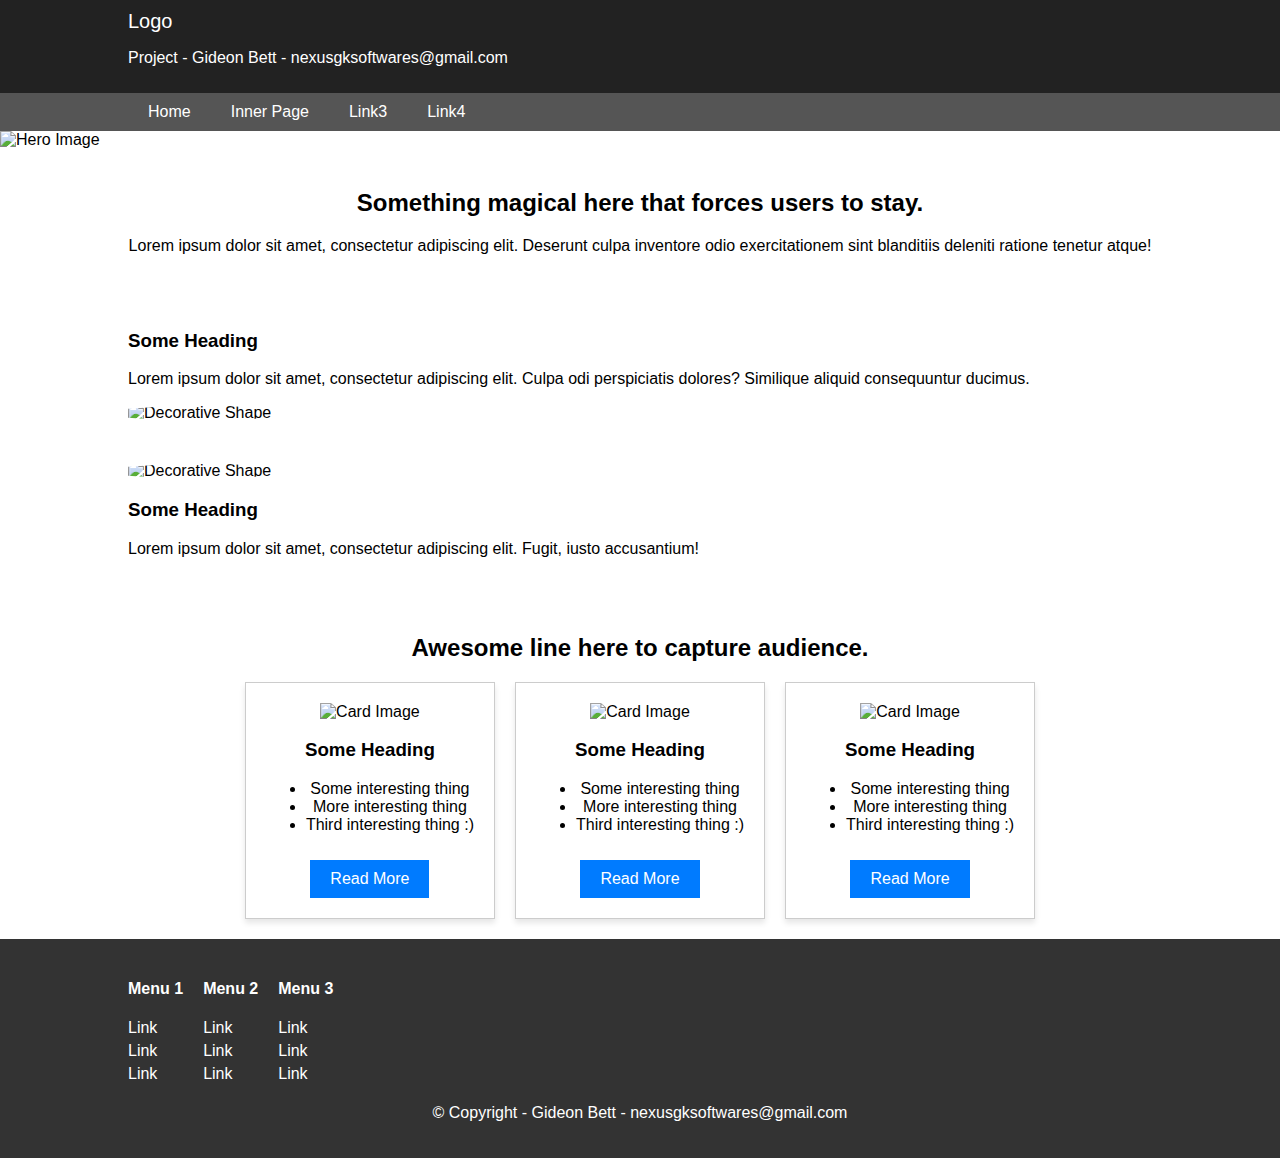
==== index.html @ 1593c117 "new" ====
<!DOCTYPE html>
<html lang="en">
<head>
  <meta charset="UTF-8">
  <meta name="viewport" content="width=device-width, initial-scale=1.0">
  <title>Home Page</title>
  <link rel="stylesheet" href="styles.css">
</head>
<body>
  <!-- Header Section -->
  <header>
    <div class="container header-container">
      <a href="index.html" class="logo">Logo</a>
      <p class="tagline">Project - Gideon Bett - nexusgksoftwares@gmail.com</p>
    </div>
  </header>

  <!-- Navigation -->
  <nav>
    <div class="container">
      <ul class="main-menu">
        <li><a href="index.html">Home</a></li>
        <li>
          <a href="inner.html">Inner Page</a>
          <ul class="sub-menu">
            <li><a href="inner.html#video-section">Video</a></li>
            <li><a href="inner.html#table-section">Table</a></li>
            <li><a href="inner.html#form-section">Form</a></li>
          </ul>
        </li>
        <li><a href="#link3">Link3</a></li>
        <li><a href="#link4">Link4</a></li>
      </ul>
    </div>
  </nav>

  <!-- Hero Section -->
  <section class="hero">
    <img src="hero-image.jpg" alt="Hero Image" class="hero-img">
  </section>

  <!-- Full-width Section -->
  <section class="full-width">
    <h2>Something magical here that forces users to stay.</h2>
    <p>Lorem ipsum dolor sit amet, consectetur adipiscing elit. Deserunt culpa inventore odio exercitationem sint blanditiis deleniti ratione tenetur atque!</p>
  </section>

  <!-- Two Sections with Text and Image -->
  <section class="text-image">
    <div class="container">
      <div class="text">
        <h3>Some Heading</h3>
        <p>Lorem ipsum dolor sit amet, consectetur adipiscing elit. Culpa odi perspiciatis dolores? Similique aliquid consequuntur ducimus.</p>
      </div>
      <div class="image">
        <img src="shape1.jpg" alt="Decorative Shape" class="clip-shape">
      </div>
    </div>
  </section>
  <section class="text-image">
    <div class="container">
      <div class="image">
        <img src="shape2.jpg" alt="Decorative Shape" class="clip-shape">
      </div>
      <div class="text">
        <h3>Some Heading</h3>
        <p>Lorem ipsum dolor sit amet, consectetur adipiscing elit. Fugit, iusto accusantium!</p>
      </div>
    </div>
  </section>

  <!-- Cards Section -->
  <section class="cards">
    <div class="container">
      <h2>Awesome line here to capture audience.</h2>
      <div class="card-container">
        <div class="card">
          <img src="card1.jpg" alt="Card Image">
          <h3>Some Heading</h3>
          <ul>
            <li>Some interesting thing</li>
            <li>More interesting thing</li>
            <li>Third interesting thing :)</li>
          </ul>
          <a href="inner.html" class="button">Read More</a>
        </div>
        <div class="card">
          <img src="card2.jpg" alt="Card Image">
          <h3>Some Heading</h3>
          <ul>
            <li>Some interesting thing</li>
            <li>More interesting thing</li>
            <li>Third interesting thing :)</li>
          </ul>
          <a href="inner.html" class="button">Read More</a>
        </div>
        <div class="card">
          <img src="card3.jpg" alt="Card Image">
          <h3>Some Heading</h3>
          <ul>
            <li>Some interesting thing</li>
            <li>More interesting thing</li>
            <li>Third interesting thing :)</li>
          </ul>
          <a href="inner.html" class="button">Read More</a>
        </div>
      </div>
    </div>
  </section>

  <!-- Footer -->
  <footer>
    <div class="container footer-container">
      <div class="footer-menu">
        <div class="column">
          <h4>Menu 1</h4>
          <a href="#link1">Link</a>
          <a href="#link2">Link</a>
          <a href="#link3">Link</a>
        </div>
        <div class="column">
          <h4>Menu 2</h4>
          <a href="#link1">Link</a>
          <a href="#link2">Link</a>
          <a href="#link3">Link</a>
        </div>
        <div class="column">
          <h4>Menu 3</h4>
          <a href="#link1">Link</a>
          <a href="#link2">Link</a>
          <a href="#link3">Link</a>
        </div>
      </div>
      <div class="copyright">
        <p>© Copyright - Gideon Bett - nexusgksoftwares@gmail.com</p>
      </div>
    </div>
  </footer>
</body>
</html>
---- styles.css ----
body {
    font-family: Arial, sans-serif;
    margin: 0;
    padding: 0;
  }
  
  .container {
    width: 80%;
    margin: 0 auto;
  }
  
  header {
    background-color: #222;
    color: #fff;
    padding: 10px 0;
    display: flex;
    align-items: center;
    justify-content: space-between;
  }
  
  .logo {
    text-decoration: none;
    color: #fff;
    font-size: 20px;
  }
  
  nav {
    background-color: #555;
  }
  
  nav ul {
    display: flex;
    padding: 0;
    margin: 0;
    list-style: none;
  }
  
  nav ul li {
    position: relative;
  }
  
  nav ul li a {
    display: block;
    padding: 10px 20px;
    color: #fff;
    text-decoration: none;
  }
  
  nav ul li:hover .sub-menu {
    display: block;
  }
  
  .sub-menu {
    display: none;
    position: absolute;
    background-color: #333;
    list-style: none;
    padding: 0;
  }
  
  .sub-menu li a {
    padding: 10px 20px;
  }
  
  .hero-img {
    width: 100%;
    display: block;
  }
  
  .full-width {
    text-align: center;
    padding: 20px;
  }
  
  .text-image {
    display: flex;
    gap: 20px;
    padding: 20px 0;
  }
  
  .clip-shape {
    clip-path: polygon(50% 0%, 100% 25%, 100% 75%, 50% 100%, 0% 75%, 0% 25%);
    width: 100%;
  }
  
  .cards {
    text-align: center;
    padding: 20px 0;
  }
  
  .card-container {
    display: flex;
    gap: 20px;
    justify-content: center;
  }
  
  .card {
    border: 1px solid #ccc;
    padding: 20px;
    box-shadow: 0px 4px 6px rgba(0, 0, 0, 0.1);
  }
  
  .card img {
    width: 100%;
  }
  
  .button {
    display: inline-block;
    padding: 10px 20px;
    background-color: #007BFF;
    color: #fff;
    text-decoration: none;
    margin-top: 10px;
  }
  
  footer {
    background-color: #333;
    color: #fff;
    padding: 20px 0;
  }
  
  .footer-menu {
    display: flex;
    gap: 20px;
  }
  
  .footer-menu .column a {
    display: block;
    color: #fff;
    text-decoration: none;
    margin: 5px 0;
  }
  
  .copyright {
    text-align: center;
    margin-top: 10px;
  }
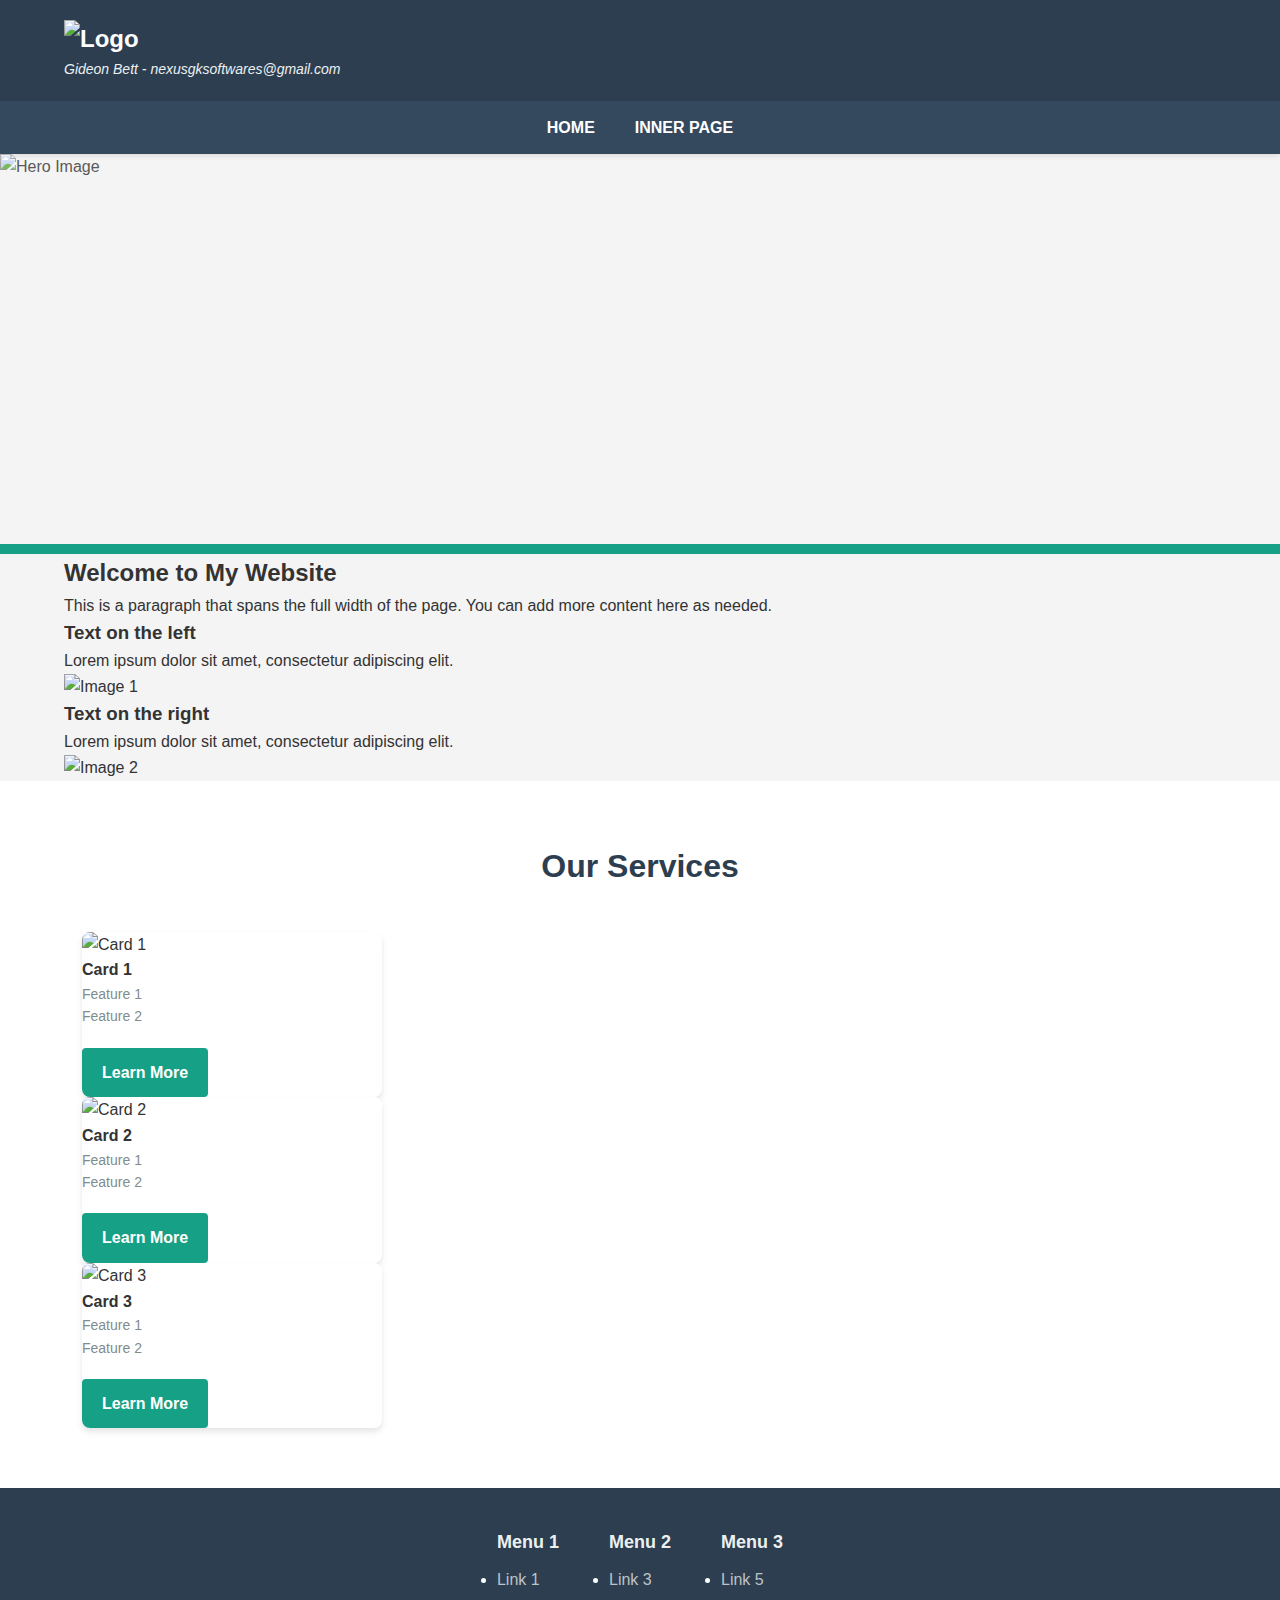
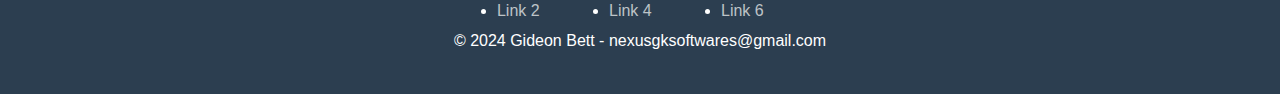
==== commit 97e90df3: ""Updated index.html with changes to header, navigation, hero section, full-width section, text-image" ====
--- a/index.html
+++ b/index.html
@@ -1,140 +1,141 @@
 <!DOCTYPE html>
 <html lang="en">
 <head>
-  <meta charset="UTF-8">
-  <meta name="viewport" content="width=device-width, initial-scale=1.0">
-  <title>Home Page</title>
-  <link rel="stylesheet" href="styles.css">
+    <meta charset="UTF-8">
+    <meta name="viewport" content="width=device-width, initial-scale=1.0">
+    <title>Website Layout</title>
+    <link rel="stylesheet" href="styles.css">
 </head>
 <body>
-  <!-- Header Section -->
-  <header>
-    <div class="container header-container">
-      <a href="index.html" class="logo">Logo</a>
-      <p class="tagline">Project - Gideon Bett - nexusgksoftwares@gmail.com</p>
-    </div>
-  </header>
+    <!-- Header Section -->
+    <header>
+        <div class="container">
+            <a href="#" class="logo">
+                <img src="logo.png" alt="Logo">
+            </a>
+            <div class="tagline">
+                <p>Gideon Bett - nexusgksoftwares@gmail.com</p>
+            </div>
+        </div>
+    </header>
 
-  <!-- Navigation -->
-  <nav>
-    <div class="container">
-      <ul class="main-menu">
-        <li><a href="index.html">Home</a></li>
-        <li>
-          <a href="inner.html">Inner Page</a>
-          <ul class="sub-menu">
-            <li><a href="inner.html#video-section">Video</a></li>
-            <li><a href="inner.html#table-section">Table</a></li>
-            <li><a href="inner.html#form-section">Form</a></li>
-          </ul>
-        </li>
-        <li><a href="#link3">Link3</a></li>
-        <li><a href="#link4">Link4</a></li>
-      </ul>
-    </div>
-  </nav>
+    <!-- Navigation Section -->
+    <nav>
+        <div class="container">
+            <ul class="top-nav">
+                <li><a href="#home">Home</a></li>
+                <li><a href="#inner-page">Inner Page</a>
+                    <ul class="sub-menu">
+                        <li><a href="#video">Video</a></li>
+                        <li><a href="#table">Table</a></li>
+                    </ul>
+                </li>
+            </ul>
+        </div>
+    </nav>
 
-  <!-- Hero Section -->
-  <section class="hero">
-    <img src="hero-image.jpg" alt="Hero Image" class="hero-img">
-  </section>
+    <!-- Hero Image Section -->
+    <section class="hero">
+        <img src="hero-image.jpg" alt="Hero Image">
+    </section>
 
-  <!-- Full-width Section -->
-  <section class="full-width">
-    <h2>Something magical here that forces users to stay.</h2>
-    <p>Lorem ipsum dolor sit amet, consectetur adipiscing elit. Deserunt culpa inventore odio exercitationem sint blanditiis deleniti ratione tenetur atque!</p>
-  </section>
+    <!-- Full Width Section -->
+    <section class="full-width-section">
+        <div class="container">
+            <h2>Welcome to My Website</h2>
+            <p>This is a paragraph that spans the full width of the page. You can add more content here as needed.</p>
+        </div>
+    </section>
 
-  <!-- Two Sections with Text and Image -->
-  <section class="text-image">
-    <div class="container">
-      <div class="text">
-        <h3>Some Heading</h3>
-        <p>Lorem ipsum dolor sit amet, consectetur adipiscing elit. Culpa odi perspiciatis dolores? Similique aliquid consequuntur ducimus.</p>
-      </div>
-      <div class="image">
-        <img src="shape1.jpg" alt="Decorative Shape" class="clip-shape">
-      </div>
-    </div>
-  </section>
-  <section class="text-image">
-    <div class="container">
-      <div class="image">
-        <img src="shape2.jpg" alt="Decorative Shape" class="clip-shape">
-      </div>
-      <div class="text">
-        <h3>Some Heading</h3>
-        <p>Lorem ipsum dolor sit amet, consectetur adipiscing elit. Fugit, iusto accusantium!</p>
-      </div>
-    </div>
-  </section>
+    <!-- Text and Image Sections -->
+    <section class="text-image-section">
+        <div class="container">
+            <div class="text-section">
+                <h3>Text on the left</h3>
+                <p>Lorem ipsum dolor sit amet, consectetur adipiscing elit.</p>
+            </div>
+            <div class="image-section">
+                <img src="image1.jpg" alt="Image 1">
+            </div>
+        </div>
+    </section>
 
-  <!-- Cards Section -->
-  <section class="cards">
-    <div class="container">
-      <h2>Awesome line here to capture audience.</h2>
-      <div class="card-container">
-        <div class="card">
-          <img src="card1.jpg" alt="Card Image">
-          <h3>Some Heading</h3>
-          <ul>
-            <li>Some interesting thing</li>
-            <li>More interesting thing</li>
-            <li>Third interesting thing :)</li>
-          </ul>
-          <a href="inner.html" class="button">Read More</a>
+    <section class="text-image-section">
+        <div class="container">
+            <div class="text-section">
+                <h3>Text on the right</h3>
+                <p>Lorem ipsum dolor sit amet, consectetur adipiscing elit.</p>
+            </div>
+            <div class="image-section">
+                <img src="image2.jpg" alt="Image 2">
+            </div>
         </div>
-        <div class="card">
-          <img src="card2.jpg" alt="Card Image">
-          <h3>Some Heading</h3>
-          <ul>
-            <li>Some interesting thing</li>
-            <li>More interesting thing</li>
-            <li>Third interesting thing :)</li>
-          </ul>
-          <a href="inner.html" class="button">Read More</a>
+    </section>
+
+    <!-- Cards Section -->
+    <section class="cards">
+        <div class="container">
+            <h2>Our Services</h2>
+            <div class="card">
+                <img src="card-image1.jpg" alt="Card 1">
+                <h4>Card 1</h4>
+                <ul>
+                    <li>Feature 1</li>
+                    <li>Feature 2</li>
+                </ul>
+                <a href="#inner-page" class="button">Learn More</a>
+            </div>
+            <div class="card">
+                <img src="card-image2.jpg" alt="Card 2">
+                <h4>Card 2</h4>
+                <ul>
+                    <li>Feature 1</li>
+                    <li>Feature 2</li>
+                </ul>
+                <a href="#inner-page" class="button">Learn More</a>
+            </div>
+            <div class="card">
+                <img src="card-image3.jpg" alt="Card 3">
+                <h4>Card 3</h4>
+                <ul>
+                    <li>Feature 1</li>
+                    <li>Feature 2</li>
+                </ul>
+                <a href="#inner-page" class="button">Learn More</a>
+            </div>
         </div>
-        <div class="card">
-          <img src="card3.jpg" alt="Card Image">
-          <h3>Some Heading</h3>
-          <ul>
-            <li>Some interesting thing</li>
-            <li>More interesting thing</li>
-            <li>Third interesting thing :)</li>
-          </ul>
-          <a href="inner.html" class="button">Read More</a>
+    </section>
+
+    <!-- Footer Section -->
+    <footer>
+        <div class="container">
+            <div class="footer-menu">
+                <div class="column">
+                    <h4>Menu 1</h4>
+                    <ul>
+                        <li><a href="#">Link 1</a></li>
+                        <li><a href="#">Link 2</a></li>
+                    </ul>
+                </div>
+                <div class="column">
+                    <h4>Menu 2</h4>
+                    <ul>
+                        <li><a href="#">Link 3</a></li>
+                        <li><a href="#">Link 4</a></li>
+                    </ul>
+                </div>
+                <div class="column">
+                    <h4>Menu 3</h4>
+                    <ul>
+                        <li><a href="#">Link 5</a></li>
+                        <li><a href="#">Link 6</a></li>
+                    </ul>
+                </div>
+            </div>
+            <div class="footer-copyright">
+                <p>&copy; 2024 Gideon Bett - nexusgksoftwares@gmail.com</p>
+            </div>
         </div>
-      </div>
-    </div>
-  </section>
-
-  <!-- Footer -->
-  <footer>
-    <div class="container footer-container">
-      <div class="footer-menu">
-        <div class="column">
-          <h4>Menu 1</h4>
-          <a href="#link1">Link</a>
-          <a href="#link2">Link</a>
-          <a href="#link3">Link</a>
-        </div>
-        <div class="column">
-          <h4>Menu 2</h4>
-          <a href="#link1">Link</a>
-          <a href="#link2">Link</a>
-          <a href="#link3">Link</a>
-        </div>
-        <div class="column">
-          <h4>Menu 3</h4>
-          <a href="#link1">Link</a>
-          <a href="#link2">Link</a>
-          <a href="#link3">Link</a>
-        </div>
-      </div>
-      <div class="copyright">
-        <p>© Copyright - Gideon Bett - nexusgksoftwares@gmail.com</p>
-      </div>
-    </div>
-  </footer>
+    </footer>
 </body>
 </html>
--- a/styles.css
+++ b/styles.css
@@ -1,38 +1,58 @@
-body {
-    font-family: Arial, sans-serif;
+/* General reset */
+* {
     margin: 0;
     padding: 0;
+    box-sizing: border-box;
+  }
+  
+  body {
+    font-family: 'Roboto', sans-serif;
+    background-color: #f4f4f4;
+    color: #333;
+    line-height: 1.6;
   }
   
   .container {
-    width: 80%;
+    width: 90%;
+    max-width: 1200px;
     margin: 0 auto;
   }
   
+  /* Header */
   header {
-    background-color: #222;
-    color: #fff;
-    padding: 10px 0;
+    background-color: #2c3e50;
+    color: white;
+    padding: 20px 0;
     display: flex;
     align-items: center;
     justify-content: space-between;
+    box-shadow: 0 2px 5px rgba(0, 0, 0, 0.1);
   }
   
   .logo {
     text-decoration: none;
-    color: #fff;
-    font-size: 20px;
-  }
-  
+    color: white;
+    font-size: 24px;
+    font-weight: 700;
+  }
+  
+  .tagline {
+    color: #ecf0f1;
+    font-size: 14px;
+    font-style: italic;
+  }
+  
+  /* Navigation */
   nav {
-    background-color: #555;
+    background-color: #34495e;
+    box-shadow: 0 2px 5px rgba(0, 0, 0, 0.1);
   }
   
   nav ul {
     display: flex;
     padding: 0;
-    margin: 0;
     list-style: none;
+    justify-content: center;
   }
   
   nav ul li {
@@ -41,9 +61,16 @@
   
   nav ul li a {
     display: block;
-    padding: 10px 20px;
-    color: #fff;
+    padding: 14px 20px;
+    color: white;
     text-decoration: none;
+    text-transform: uppercase;
+    font-weight: bold;
+    transition: background-color 0.3s ease;
+  }
+  
+  nav ul li a:hover {
+    background-color: #16a085;
   }
   
   nav ul li:hover .sub-menu {
@@ -53,86 +80,228 @@
   .sub-menu {
     display: none;
     position: absolute;
-    background-color: #333;
+    background-color: #34495e;
     list-style: none;
-    padding: 0;
+    padding: 10px 0;
   }
   
   .sub-menu li a {
     padding: 10px 20px;
   }
   
-  .hero-img {
+  /* Hero Section */
+  .hero {
+    position: relative;
     width: 100%;
-    display: block;
-  }
-  
+    height: 400px;
+    background: url('hero-image.jpg') no-repeat center center/cover;
+    border-bottom: 10px solid #16a085;
+  }
+  
+  .hero img {
+    width: 100%;
+    height: 100%;
+    object-fit: cover;
+    opacity: 0.8;
+  }
+  
+  .hero h1 {
+    position: absolute;
+    top: 50%;
+    left: 50%;
+    transform: translate(-50%, -50%);
+    color: white;
+    font-size: 40px;
+    font-weight: 700;
+    text-shadow: 2px 2px 5px rgba(0, 0, 0, 0.6);
+  }
+  
+  /* Full-width Section */
   .full-width {
+    background-color: #e9ecef;
+    padding: 50px 20px;
     text-align: center;
-    padding: 20px;
-  }
-  
+    box-shadow: 0 4px 6px rgba(0, 0, 0, 0.1);
+    margin-top: -10px;
+  }
+  
+  .full-width h2 {
+    font-size: 28px;
+    margin-bottom: 20px;
+    color: #2c3e50;
+  }
+  
+  .full-width p {
+    font-size: 16px;
+    color: #7f8c8d;
+    line-height: 1.8;
+  }
+  
+  /* Two Sections with Text and Image */
   .text-image {
     display: flex;
+    justify-content: space-between;
+    align-items: center;
+    padding: 60px 0;
     gap: 20px;
-    padding: 20px 0;
-  }
-  
-  .clip-shape {
+  }
+  
+  .text-image .text {
+    flex: 1;
+    font-size: 18px;
+    line-height: 1.6;
+    color: #2c3e50;
+  }
+  
+  .text-image .image {
+    flex: 1;
+  }
+  
+  .text-image .clip-shape {
+    width: 100%;
+    height: auto;
     clip-path: polygon(50% 0%, 100% 25%, 100% 75%, 50% 100%, 0% 75%, 0% 25%);
-    width: 100%;
-  }
-  
+  }
+  
+  .text-image:nth-child(even) .text {
+    text-align: right;
+  }
+  
+  .text-image:nth-child(even) .image {
+    order: -1;
+  }
+  
+  /* Cards Section */
   .cards {
+    padding: 60px 20px;
+    background-color: #fff;
+  }
+  
+  .cards h2 {
+    font-size: 32px;
     text-align: center;
-    padding: 20px 0;
+    margin-bottom: 40px;
+    color: #2c3e50;
   }
   
   .card-container {
     display: flex;
     gap: 20px;
-    justify-content: center;
+    justify-content: space-between;
+    flex-wrap: wrap;
   }
   
   .card {
-    border: 1px solid #ccc;
-    padding: 20px;
+    flex: 1;
+    max-width: 300px;
+    background-color: #fff;
+    border-radius: 8px;
     box-shadow: 0px 4px 6px rgba(0, 0, 0, 0.1);
+    overflow: hidden;
+    transition: transform 0.3s ease, box-shadow 0.3s ease;
+  }
+  
+  .card:hover {
+    transform: translateY(-10px);
+    box-shadow: 0px 8px 15px rgba(0, 0, 0, 0.2);
   }
   
   .card img {
     width: 100%;
+    height: 200px;
+    object-fit: cover;
+  }
+  
+  .card h3 {
+    font-size: 20px;
+    margin: 20px 0;
+    color: #2c3e50;
+  }
+  
+  .card ul {
+    margin-bottom: 20px;
+  }
+  
+  .card ul li {
+    font-size: 14px;
+    color: #7f8c8d;
   }
   
   .button {
     display: inline-block;
-    padding: 10px 20px;
-    background-color: #007BFF;
-    color: #fff;
+    background-color: #16a085;
+    color: white;
+    padding: 12px 20px;
     text-decoration: none;
-    margin-top: 10px;
-  }
-  
+    border-radius: 4px;
+    font-weight: bold;
+    transition: background-color 0.3s ease;
+  }
+  
+  .button:hover {
+    background-color: #1abc9c;
+  }
+  
+  /* Footer */
   footer {
-    background-color: #333;
-    color: #fff;
-    padding: 20px 0;
+    background-color: #2c3e50;
+    color: white;
+    padding: 40px 0;
+    text-align: center;
   }
   
   .footer-menu {
     display: flex;
-    gap: 20px;
-  }
-  
-  .footer-menu .column a {
+    justify-content: center;
+    gap: 50px;
+  }
+  
+  .footer-menu .column {
+    text-align: left;
+  }
+  
+  .footer-menu h4 {
+    font-size: 18px;
+    margin-bottom: 10px;
+    color: #ecf0f1;
+  }
+  
+  .footer-menu a {
+    color: #bdc3c7;
+    text-decoration: none;
     display: block;
-    color: #fff;
-    text-decoration: none;
     margin: 5px 0;
   }
   
+  .footer-menu a:hover {
+    color: #1abc9c;
+  }
+  
   .copyright {
-    text-align: center;
-    margin-top: 10px;
+    margin-top: 30px;
+    font-size: 14px;
+    color: #bdc3c7;
+  }
+  
+  /* Media Queries for responsiveness */
+  @media (max-width: 768px) {
+    .text-image {
+      flex-direction: column;
+      text-align: center;
+    }
+  
+    .card-container {
+      flex-direction: column;
+      align-items: center;
+    }
+  
+    .footer-menu {
+      flex-direction: column;
+    }
+  
+    .footer-menu .column {
+      text-align: center;
+      margin-bottom: 30px;
+    }
   }
   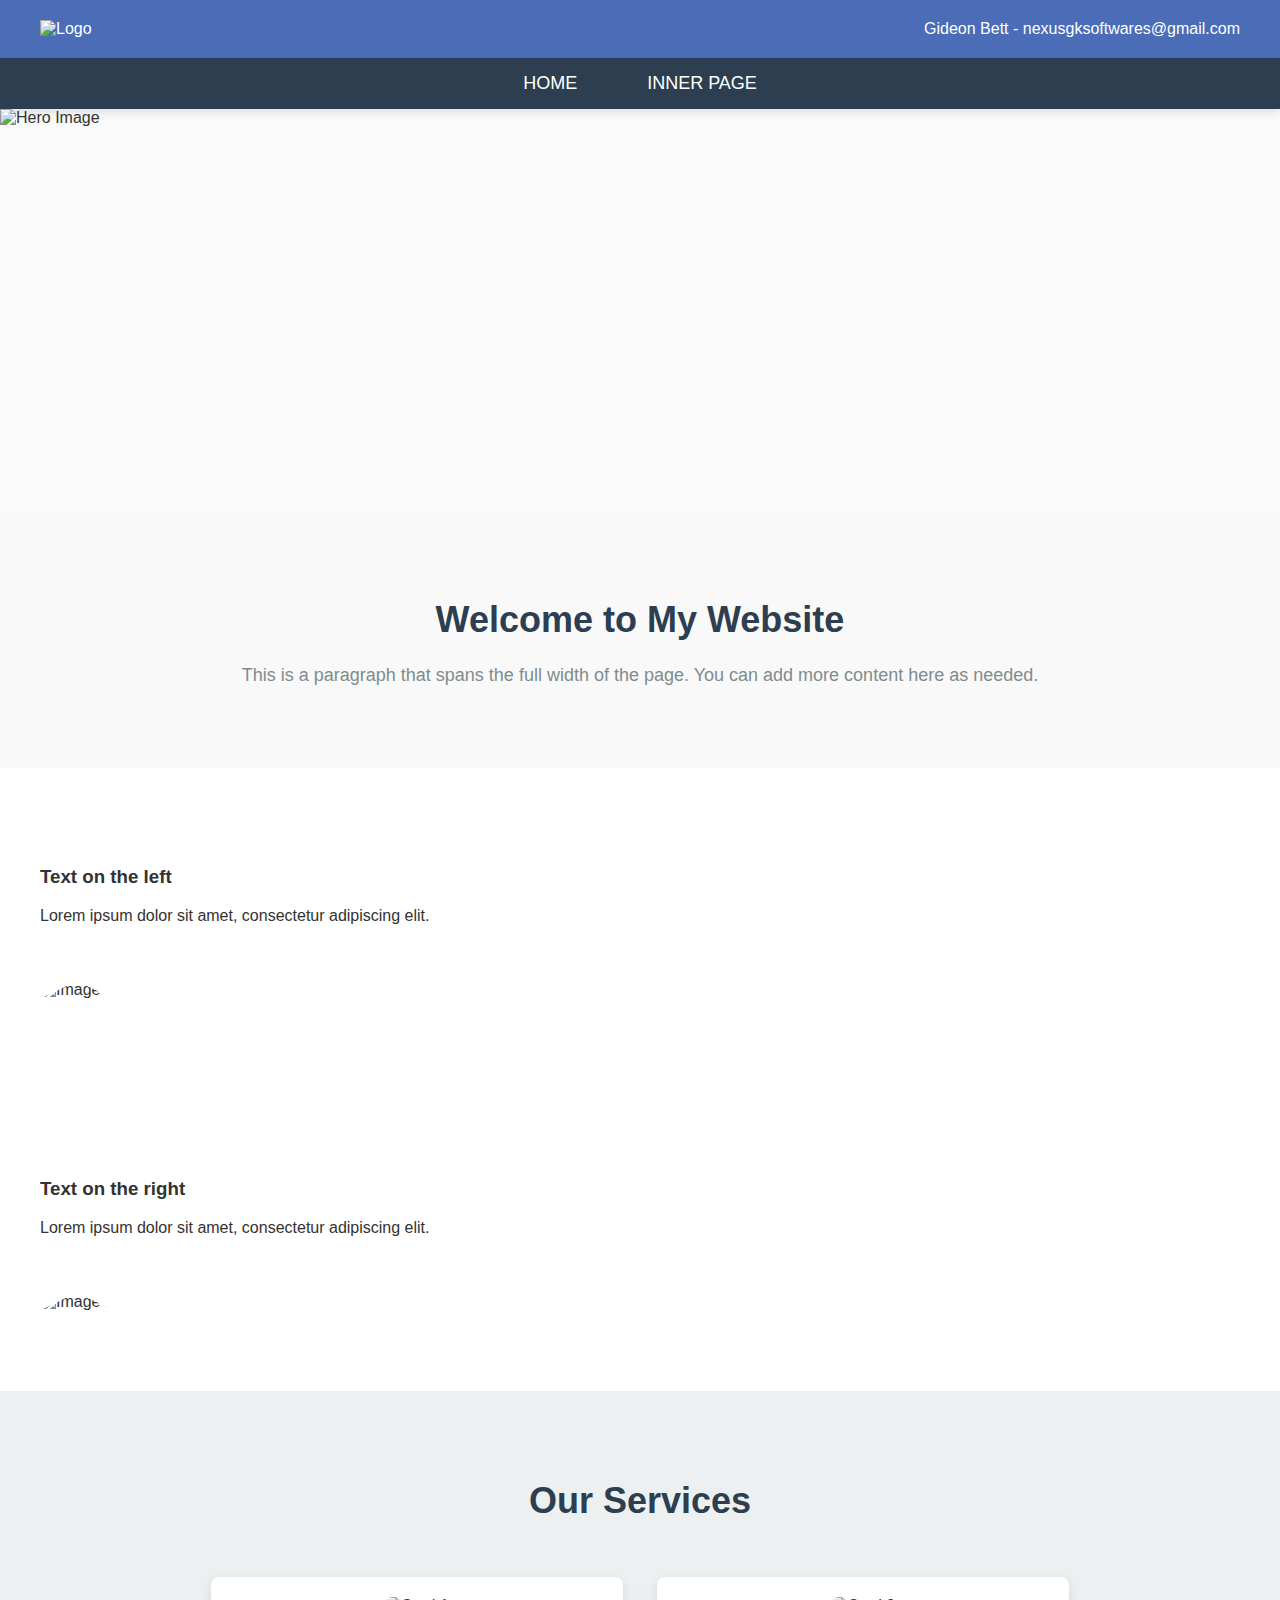
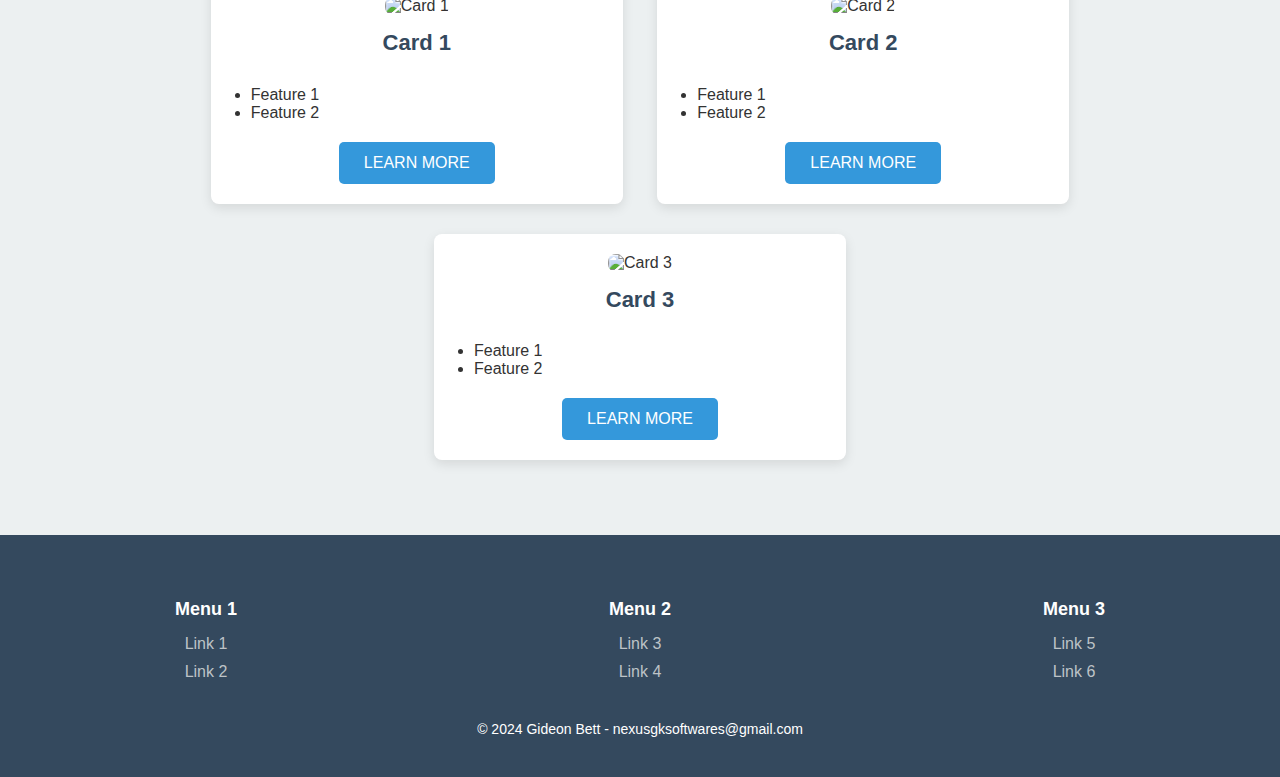
==== commit d72ba03b: ""Updated text-image-section elements with additional 'left' and 'right' classes and rearranged HTML " ====
--- a/index.html
+++ b/index.html
@@ -47,30 +47,30 @@
         </div>
     </section>
 
-    <!-- Text and Image Sections -->
-    <section class="text-image-section">
-        <div class="container">
-            <div class="text-section">
-                <h3>Text on the left</h3>
-                <p>Lorem ipsum dolor sit amet, consectetur adipiscing elit.</p>
-            </div>
-            <div class="image-section">
-                <img src="image1.jpg" alt="Image 1">
-            </div>
+<!-- Text and Image Sections -->
+<section class="text-image-section left">
+    <div class="container">
+        <div class="text-section">
+            <h3>Text on the left</h3>
+            <p>Lorem ipsum dolor sit amet, consectetur adipiscing elit.</p>
         </div>
-    </section>
+        <div class="image-section">
+            <img src="image1.jpg" alt="Image 1">
+        </div>
+    </div>
+</section>
 
-    <section class="text-image-section">
-        <div class="container">
-            <div class="text-section">
-                <h3>Text on the right</h3>
-                <p>Lorem ipsum dolor sit amet, consectetur adipiscing elit.</p>
-            </div>
-            <div class="image-section">
-                <img src="image2.jpg" alt="Image 2">
-            </div>
+<section class="text-image-section right">
+    <div class="container">
+        <div class="text-section">
+            <h3>Text on the right</h3>
+            <p>Lorem ipsum dolor sit amet, consectetur adipiscing elit.</p>
         </div>
-    </section>
+        <div class="image-section">
+            <img src="image2.jpg" alt="Image 2">
+        </div>
+    </div>
+</section>
 
     <!-- Cards Section -->
     <section class="cards">
--- a/styles.css
+++ b/styles.css
@@ -1,307 +1,288 @@
-/* General reset */
-* {
+/* Global Styles */
+body {
+    font-family: 'Arial', sans-serif;
     margin: 0;
     padding: 0;
     box-sizing: border-box;
-  }
-  
-  body {
-    font-family: 'Roboto', sans-serif;
-    background-color: #f4f4f4;
+    background-color: #fafafa;
     color: #333;
-    line-height: 1.6;
-  }
-  
-  .container {
-    width: 90%;
+}
+
+a {
+    text-decoration: none;
+    color: inherit;
+}
+
+ul {
+    list-style: none;
+    padding: 0;
+    margin: 0;
+}
+
+/* Header */
+header {
+    background-color: #4b6cb7;
+    color: white;
+    padding: 20px 0;
+    box-shadow: 0 4px 8px rgba(0, 0, 0, 0.1);
+}
+
+header .container {
+    display: flex;
+    justify-content: space-between;
+    align-items: center;
     max-width: 1200px;
     margin: 0 auto;
-  }
-  
-  /* Header */
-  header {
+    padding: 0 20px;
+}
+
+header .logo img {
+    max-height: 50px;
+    transition: transform 0.3s ease;
+}
+
+header .logo:hover img {
+    transform: scale(1.1);
+}
+
+header .tagline p {
+    font-size: 16px;
+    margin: 0;
+}
+
+/* Navigation */
+nav {
     background-color: #2c3e50;
-    color: white;
-    padding: 20px 0;
-    display: flex;
-    align-items: center;
-    justify-content: space-between;
-    box-shadow: 0 2px 5px rgba(0, 0, 0, 0.1);
-  }
-  
-  .logo {
-    text-decoration: none;
-    color: white;
-    font-size: 24px;
-    font-weight: 700;
-  }
-  
-  .tagline {
-    color: #ecf0f1;
-    font-size: 14px;
-    font-style: italic;
-  }
-  
-  /* Navigation */
-  nav {
+    padding: 15px 0;
+    box-shadow: 0 4px 8px rgba(0, 0, 0, 0.1);
+}
+
+nav .container {
+    text-align: center;
+}
+
+nav ul {
+    display: flex;
+    justify-content: center;
+}
+
+nav ul li {
+    margin: 0 20px;
+    position: relative;
+}
+
+nav ul li a {
+    color: white;
+    font-size: 18px;
+    text-transform: uppercase;
+    padding: 10px 15px;
+    transition: color 0.3s ease;
+}
+
+nav ul li a:hover {
+    color: #3498db;
+}
+
+nav .sub-menu {
+    position: absolute;
+    top: 100%;
+    left: 0;
     background-color: #34495e;
-    box-shadow: 0 2px 5px rgba(0, 0, 0, 0.1);
-  }
-  
-  nav ul {
-    display: flex;
-    padding: 0;
-    list-style: none;
-    justify-content: center;
-  }
-  
-  nav ul li {
+    width: 200px;
+    display: none;
+    opacity: 0;
+    transition: opacity 0.3s ease;
+}
+
+nav ul li:hover .sub-menu {
+    display: block;
+    opacity: 1;
+}
+
+nav .sub-menu li a {
+    padding: 10px;
+    color: white;
+}
+
+nav .sub-menu li a:hover {
+    background-color: #2980b9;
+}
+
+/* Hero Image */
+.hero {
     position: relative;
-  }
-  
-  nav ul li a {
-    display: block;
-    padding: 14px 20px;
-    color: white;
-    text-decoration: none;
-    text-transform: uppercase;
-    font-weight: bold;
-    transition: background-color 0.3s ease;
-  }
-  
-  nav ul li a:hover {
-    background-color: #16a085;
-  }
-  
-  nav ul li:hover .sub-menu {
-    display: block;
-  }
-  
-  .sub-menu {
-    display: none;
-    position: absolute;
-    background-color: #34495e;
-    list-style: none;
-    padding: 10px 0;
-  }
-  
-  .sub-menu li a {
-    padding: 10px 20px;
-  }
-  
-  /* Hero Section */
-  .hero {
-    position: relative;
-    width: 100%;
     height: 400px;
-    background: url('hero-image.jpg') no-repeat center center/cover;
-    border-bottom: 10px solid #16a085;
-  }
-  
-  .hero img {
+    overflow: hidden;
+}
+
+.hero img {
     width: 100%;
     height: 100%;
     object-fit: cover;
-    opacity: 0.8;
-  }
-  
-  .hero h1 {
-    position: absolute;
-    top: 50%;
-    left: 50%;
-    transform: translate(-50%, -50%);
-    color: white;
-    font-size: 40px;
-    font-weight: 700;
-    text-shadow: 2px 2px 5px rgba(0, 0, 0, 0.6);
-  }
-  
-  /* Full-width Section */
-  .full-width {
-    background-color: #e9ecef;
-    padding: 50px 20px;
-    text-align: center;
-    box-shadow: 0 4px 6px rgba(0, 0, 0, 0.1);
-    margin-top: -10px;
-  }
-  
-  .full-width h2 {
-    font-size: 28px;
+    transition: transform 0.5s ease;
+}
+
+.hero:hover img {
+    transform: scale(1.1);
+}
+
+/* Full Width Section */
+.full-width-section {
+    padding: 60px 20px;
+    text-align: center;
+    background-color: #f9f9f9;
+}
+
+.full-width-section h2 {
+    font-size: 36px;
     margin-bottom: 20px;
     color: #2c3e50;
-  }
-  
-  .full-width p {
-    font-size: 16px;
-    color: #7f8c8d;
-    line-height: 1.8;
-  }
-  
-  /* Two Sections with Text and Image */
-  .text-image {
-    display: flex;
-    justify-content: space-between;
-    align-items: center;
-    padding: 60px 0;
-    gap: 20px;
-  }
-  
-  .text-image .text {
-    flex: 1;
+}
+
+.full-width-section p {
     font-size: 18px;
     line-height: 1.6;
-    color: #2c3e50;
-  }
-  
-  .text-image .image {
+    color: #7f8c8d;
+}
+
+/* Text and Image Sections */
+.text-image-section {
+    display: flex;
+    justify-content: space-between;
+    padding: 60px 20px;
+    background-color: #fff;
+}
+
+.text-section {
     flex: 1;
-  }
-  
-  .text-image .clip-shape {
+    padding: 20px;
+}
+
+.image-section {
+    flex: 1;
+    padding: 20px;
+    position: relative;
+}
+
+.image-section img {
     width: 100%;
     height: auto;
-    clip-path: polygon(50% 0%, 100% 25%, 100% 75%, 50% 100%, 0% 75%, 0% 25%);
-  }
-  
-  .text-image:nth-child(even) .text {
-    text-align: right;
-  }
-  
-  .text-image:nth-child(even) .image {
-    order: -1;
-  }
-  
-  /* Cards Section */
-  .cards {
+    clip-path: polygon(50% 0%, 100% 100%, 0% 100%);
+    transition: transform 0.3s ease;
+}
+
+.image-section img:hover {
+    transform: scale(1.1);
+}
+
+/* Cards Section */
+.cards {
     padding: 60px 20px;
-    background-color: #fff;
-  }
-  
-  .cards h2 {
-    font-size: 32px;
-    text-align: center;
+    background-color: #ecf0f1;
+    text-align: center;
+}
+
+.cards h2 {
+    font-size: 36px;
     margin-bottom: 40px;
     color: #2c3e50;
-  }
-  
-  .card-container {
-    display: flex;
-    gap: 20px;
+}
+
+.card {
+    display: inline-block;
+    width: 30%;
+    background-color: #fff;
+    padding: 20px;
+    margin: 15px;
+    border-radius: 8px;
+    box-shadow: 0 4px 12px rgba(0, 0, 0, 0.1);
+    transition: transform 0.3s ease, box-shadow 0.3s ease;
+}
+
+.card img {
+    width: 100%;
+    height: auto;
+    border-radius: 8px;
+    transition: transform 0.3s ease;
+}
+
+.card:hover {
+    transform: translateY(-10px);
+    box-shadow: 0 6px 20px rgba(0, 0, 0, 0.1);
+}
+
+.card:hover img {
+    transform: scale(1.05);
+}
+
+.card h4 {
+    font-size: 22px;
+    margin-top: 15px;
+    color: #34495e;
+}
+
+.card ul {
+    margin-top: 10px;
+    padding-left: 20px;
+    list-style-type: disc;
+    text-align: left;
+}
+
+.card .button {
+    display: inline-block;
+    background-color: #3498db;
+    color: white;
+    padding: 12px 25px;
+    margin-top: 20px;
+    border-radius: 5px;
+    text-transform: uppercase;
+    transition: background-color 0.3s ease;
+}
+
+.card .button:hover {
+    background-color: #2980b9;
+}
+
+/* Footer */
+footer {
+    background-color: #34495e;
+    color: white;
+    padding: 40px 20px;
+    text-align: center;
+}
+
+footer .footer-menu {
+    display: flex;
     justify-content: space-between;
-    flex-wrap: wrap;
-  }
-  
-  .card {
-    flex: 1;
-    max-width: 300px;
-    background-color: #fff;
-    border-radius: 8px;
-    box-shadow: 0px 4px 6px rgba(0, 0, 0, 0.1);
-    overflow: hidden;
-    transition: transform 0.3s ease, box-shadow 0.3s ease;
-  }
-  
-  .card:hover {
-    transform: translateY(-10px);
-    box-shadow: 0px 8px 15px rgba(0, 0, 0, 0.2);
-  }
-  
-  .card img {
-    width: 100%;
-    height: 200px;
-    object-fit: cover;
-  }
-  
-  .card h3 {
-    font-size: 20px;
-    margin: 20px 0;
-    color: #2c3e50;
-  }
-  
-  .card ul {
-    margin-bottom: 20px;
-  }
-  
-  .card ul li {
+    margin-bottom: 30px;
+}
+
+footer .footer-menu .column {
+    width: 30%;
+}
+
+footer .footer-menu h4 {
+    font-size: 18px;
+    margin-bottom: 15px;
+}
+
+footer .footer-menu ul li {
+    margin-bottom: 10px;
+}
+
+footer .footer-menu ul li a {
+    color: #bdc3c7;
+    transition: color 0.3s ease;
+}
+
+footer .footer-menu ul li a:hover {
+    color: #3498db;
+}
+
+footer .footer-copyright {
     font-size: 14px;
-    color: #7f8c8d;
-  }
-  
-  .button {
-    display: inline-block;
-    background-color: #16a085;
-    color: white;
-    padding: 12px 20px;
-    text-decoration: none;
-    border-radius: 4px;
-    font-weight: bold;
-    transition: background-color 0.3s ease;
-  }
-  
-  .button:hover {
-    background-color: #1abc9c;
-  }
-  
-  /* Footer */
-  footer {
-    background-color: #2c3e50;
-    color: white;
-    padding: 40px 0;
-    text-align: center;
-  }
-  
-  .footer-menu {
-    display: flex;
-    justify-content: center;
-    gap: 50px;
-  }
-  
-  .footer-menu .column {
-    text-align: left;
-  }
-  
-  .footer-menu h4 {
-    font-size: 18px;
-    margin-bottom: 10px;
-    color: #ecf0f1;
-  }
-  
-  .footer-menu a {
-    color: #bdc3c7;
-    text-decoration: none;
-    display: block;
-    margin: 5px 0;
-  }
-  
-  .footer-menu a:hover {
-    color: #1abc9c;
-  }
-  
-  .copyright {
-    margin-top: 30px;
-    font-size: 14px;
-    color: #bdc3c7;
-  }
-  
-  /* Media Queries for responsiveness */
-  @media (max-width: 768px) {
-    .text-image {
-      flex-direction: column;
-      text-align: center;
-    }
-  
-    .card-container {
-      flex-direction: column;
-      align-items: center;
-    }
-  
-    .footer-menu {
-      flex-direction: column;
-    }
-  
-    .footer-menu .column {
-      text-align: center;
-      margin-bottom: 30px;
-    }
-  }
-  +}
+
+footer .footer-copyright p {
+    margin: 0;
+}
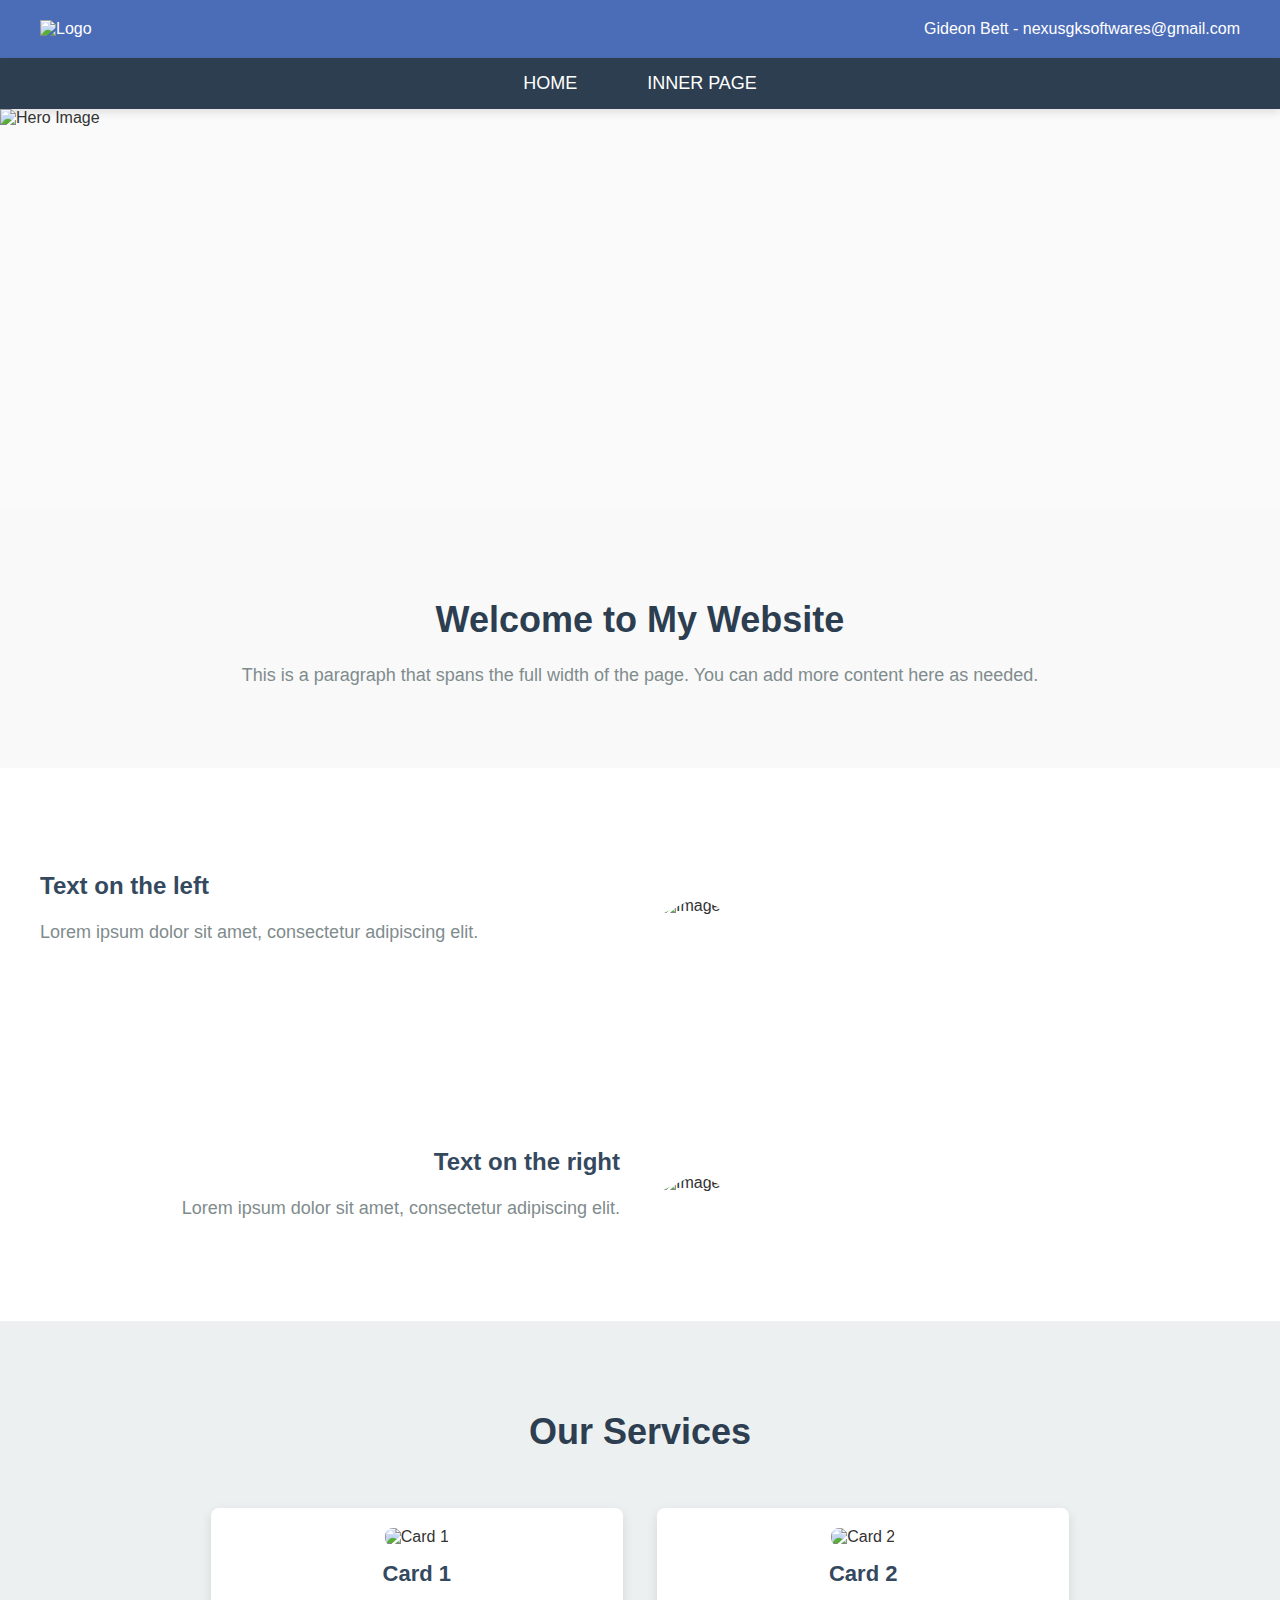
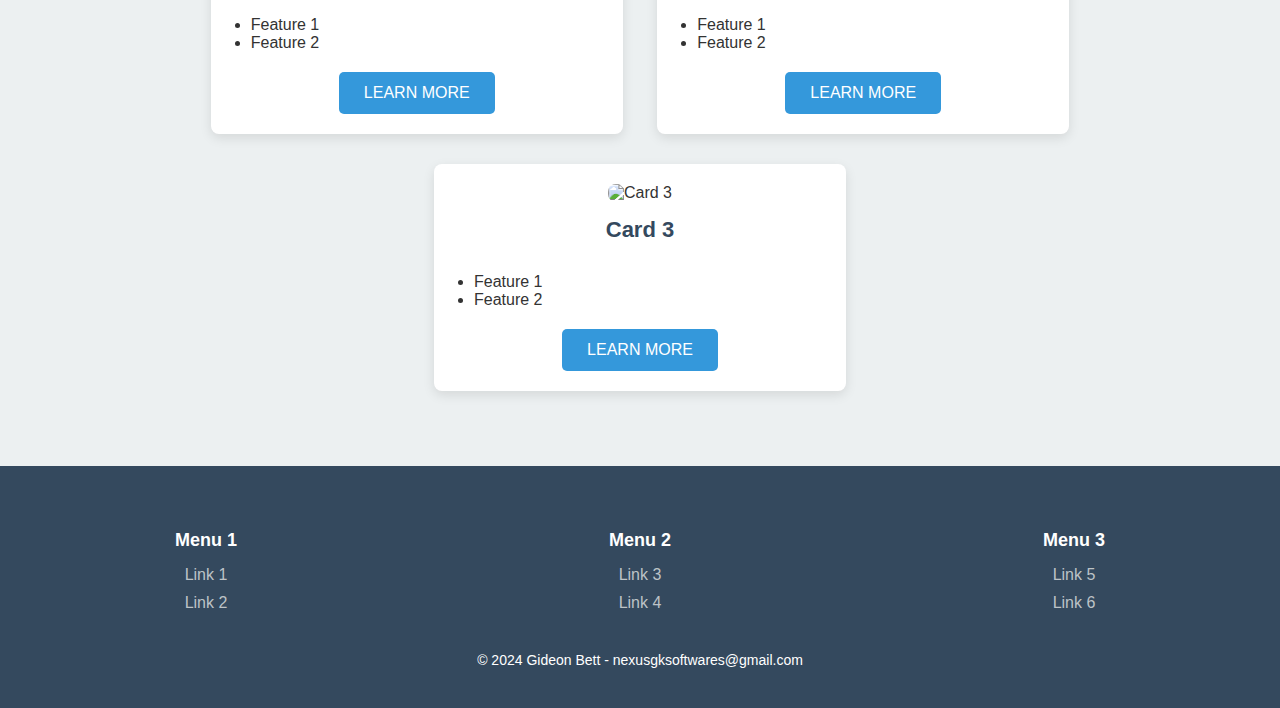
==== commit cab67e13: ""Moved image section above text section in right-aligned text-image-section"" ====
--- a/index.html
+++ b/index.html
@@ -62,13 +62,14 @@
 
 <section class="text-image-section right">
     <div class="container">
+        <div class="image-section">
+            <img src="image2.jpg" alt="Image 2">
+        </div>
         <div class="text-section">
             <h3>Text on the right</h3>
             <p>Lorem ipsum dolor sit amet, consectetur adipiscing elit.</p>
         </div>
-        <div class="image-section">
-            <img src="image2.jpg" alt="Image 2">
-        </div>
+        
     </div>
 </section>
 
--- a/styles.css
+++ b/styles.css
@@ -147,10 +147,14 @@
 
 /* Text and Image Sections */
 .text-image-section {
+    padding: 60px 20px;
+    background-color: #fff;
+}
+
+.text-image-section .container {
     display: flex;
     justify-content: space-between;
-    padding: 60px 20px;
-    background-color: #fff;
+    align-items: center;
 }
 
 .text-section {
@@ -173,6 +177,36 @@
 
 .image-section img:hover {
     transform: scale(1.1);
+}
+
+/* For Left Section */
+.text-image-section.left .text-section {
+    text-align: left;
+}
+
+.text-image-section.left .image-section {
+    order: 2; /* Places the image on the right side */
+}
+
+/* For Right Section */
+.text-image-section.right .text-section {
+    text-align: right;
+}
+
+.text-image-section.right .image-section {
+    order: 1; /* Places the image on the left side */
+}
+
+.text-image-section h3 {
+    font-size: 24px;
+    color: #34495e;
+    margin-bottom: 15px;
+}
+
+.text-image-section p {
+    font-size: 18px;
+    color: #7f8c8d;
+    line-height: 1.6;
 }
 
 /* Cards Section */
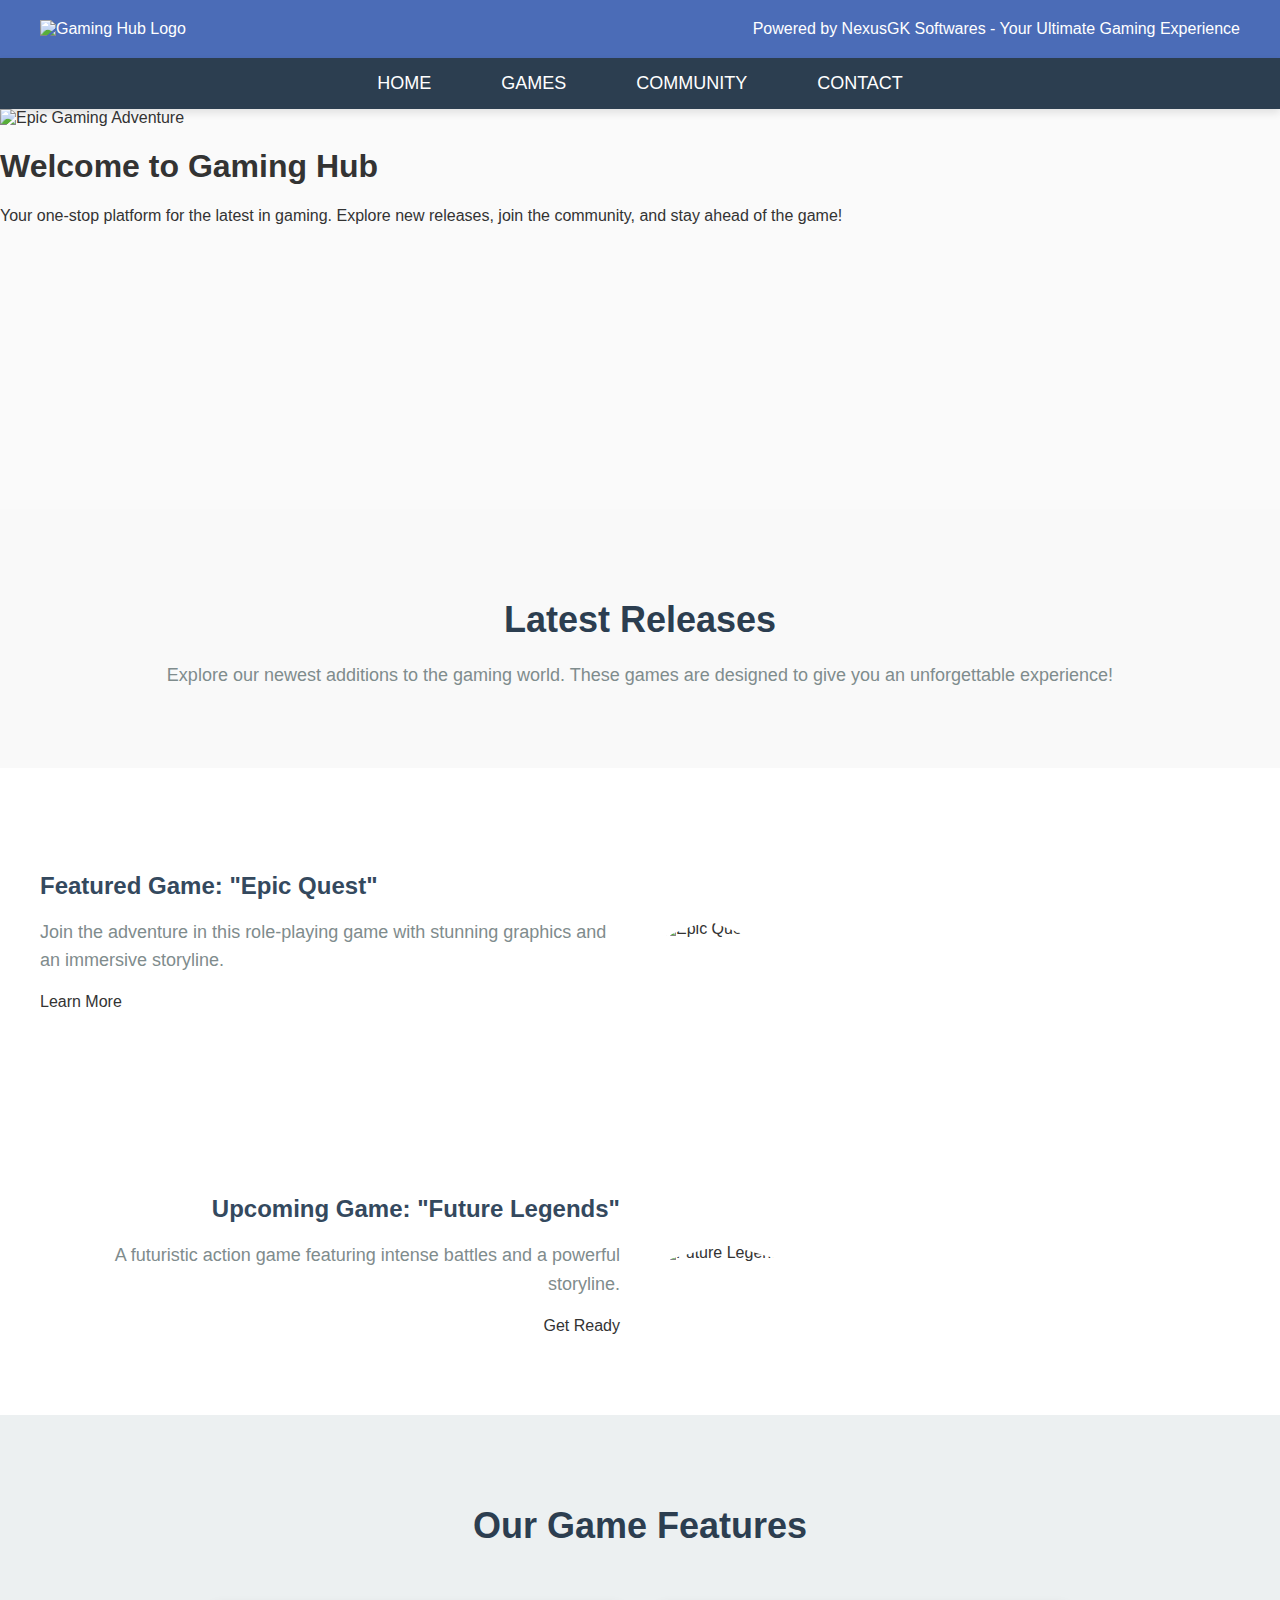
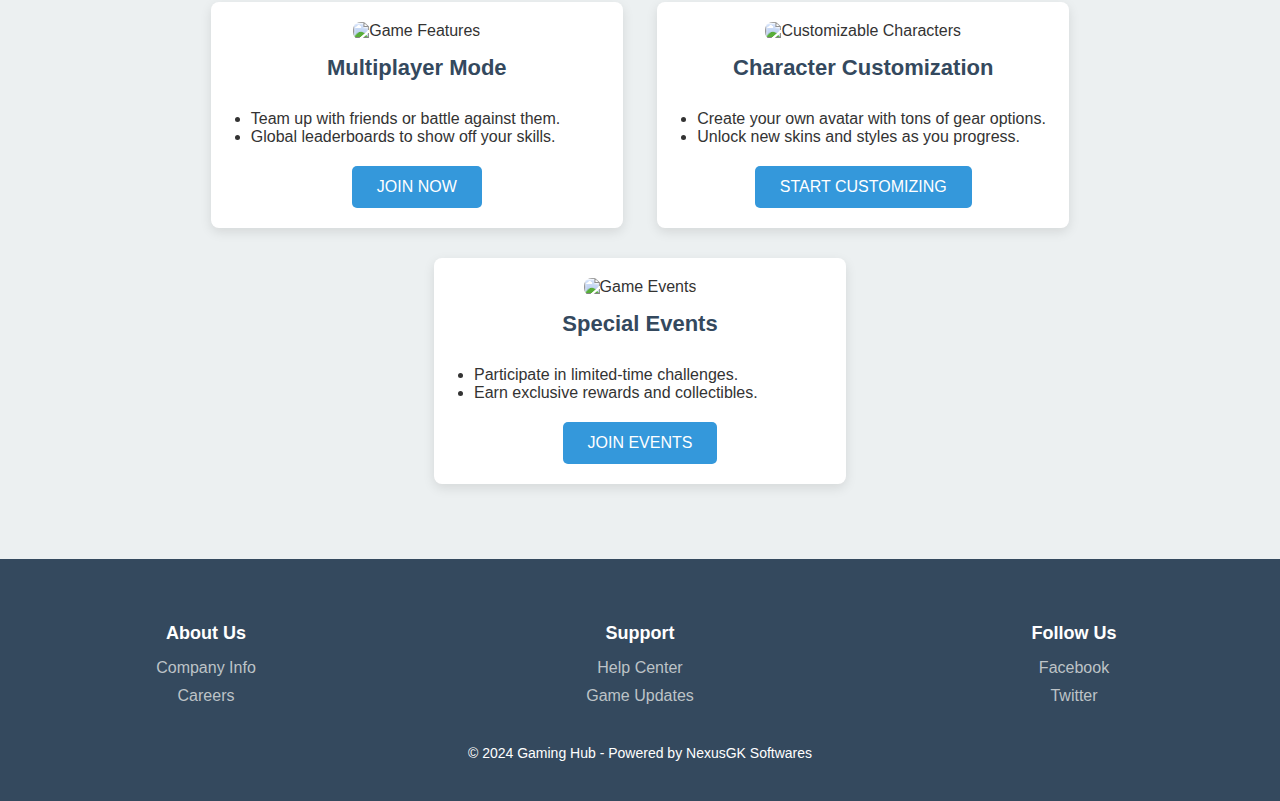
==== commit 26f9500d: ""Updated index.html: changed title, logo, and tagline; added new navigation menu items; modified her" ====
--- a/index.html
+++ b/index.html
@@ -3,7 +3,7 @@
 <head>
     <meta charset="UTF-8">
     <meta name="viewport" content="width=device-width, initial-scale=1.0">
-    <title>Website Layout</title>
+    <title>Gaming Hub</title>
     <link rel="stylesheet" href="styles.css">
 </head>
 <body>
@@ -11,10 +11,10 @@
     <header>
         <div class="container">
             <a href="#" class="logo">
-                <img src="logo.png" alt="Logo">
+                <img src="logo.png" alt="Gaming Hub Logo">
             </a>
             <div class="tagline">
-                <p>Gideon Bett - nexusgksoftwares@gmail.com</p>
+                <p>Powered by NexusGK Softwares - Your Ultimate Gaming Experience</p>
             </div>
         </div>
     </header>
@@ -24,85 +24,93 @@
         <div class="container">
             <ul class="top-nav">
                 <li><a href="#home">Home</a></li>
-                <li><a href="#inner-page">Inner Page</a>
+                <li><a href="#games">Games</a>
                     <ul class="sub-menu">
-                        <li><a href="#video">Video</a></li>
-                        <li><a href="#table">Table</a></li>
+                        <li><a href="#featured-games">Featured Games</a></li>
+                        <li><a href="#upcoming-games">Upcoming Games</a></li>
                     </ul>
                 </li>
+                <li><a href="#community">Community</a></li>
+                <li><a href="#contact">Contact</a></li>
             </ul>
         </div>
     </nav>
 
     <!-- Hero Image Section -->
     <section class="hero">
-        <img src="hero-image.jpg" alt="Hero Image">
+        <img src="hero-image.jpg" alt="Epic Gaming Adventure">
+        <div class="hero-text">
+            <h1>Welcome to Gaming Hub</h1>
+            <p>Your one-stop platform for the latest in gaming. Explore new releases, join the community, and stay ahead of the game!</p>
+        </div>
     </section>
 
     <!-- Full Width Section -->
     <section class="full-width-section">
         <div class="container">
-            <h2>Welcome to My Website</h2>
-            <p>This is a paragraph that spans the full width of the page. You can add more content here as needed.</p>
+            <h2>Latest Releases</h2>
+            <p>Explore our newest additions to the gaming world. These games are designed to give you an unforgettable experience!</p>
         </div>
     </section>
 
-<!-- Text and Image Sections -->
-<section class="text-image-section left">
-    <div class="container">
-        <div class="text-section">
-            <h3>Text on the left</h3>
-            <p>Lorem ipsum dolor sit amet, consectetur adipiscing elit.</p>
+    <!-- Featured Games Section -->
+    <section id="featured-games" class="text-image-section left">
+        <div class="container">
+            <div class="text-section">
+                <h3>Featured Game: "Epic Quest"</h3>
+                <p>Join the adventure in this role-playing game with stunning graphics and an immersive storyline.</p>
+                <a href="#" class="button">Learn More</a>
+            </div>
+            <div class="image-section">
+                <img src="game1.jpg" alt="Epic Quest">
+            </div>
         </div>
-        <div class="image-section">
-            <img src="image1.jpg" alt="Image 1">
+    </section>
+
+    <!-- Upcoming Games Section -->
+    <section id="upcoming-games" class="text-image-section right">
+        <div class="container">
+            <div class="image-section">
+                <img src="game2.jpg" alt="Future Legends">
+            </div>
+            <div class="text-section">
+                <h3>Upcoming Game: "Future Legends"</h3>
+                <p>A futuristic action game featuring intense battles and a powerful storyline.</p>
+                <a href="#" class="button">Get Ready</a>
+            </div>
         </div>
-    </div>
-</section>
-
-<section class="text-image-section right">
-    <div class="container">
-        <div class="image-section">
-            <img src="image2.jpg" alt="Image 2">
-        </div>
-        <div class="text-section">
-            <h3>Text on the right</h3>
-            <p>Lorem ipsum dolor sit amet, consectetur adipiscing elit.</p>
-        </div>
-        
-    </div>
-</section>
+    </section>
 
     <!-- Cards Section -->
     <section class="cards">
         <div class="container">
-            <h2>Our Services</h2>
+            <h2>Our Game Features</h2>
             <div class="card">
-                <img src="card-image1.jpg" alt="Card 1">
-                <h4>Card 1</h4>
+                <img src="card-image1.jpg" alt="Game Features">
+                <h4>Multiplayer Mode</h4>
                 <ul>
-                    <li>Feature 1</li>
-                    <li>Feature 2</li>
+                    <li>Team up with friends or battle against them.</li>
+                    <li>Global leaderboards to show off your skills.</li>
                 </ul>
-                <a href="#inner-page" class="button">Learn More</a>
+                <a href="#community" class="button">Join Now</a>
             </div>
             <div class="card">
-                <img src="card-image2.jpg" alt="Card 2">
-                <h4>Card 2</h4>
+                <img src="card-image2.jpg" alt="Customizable Characters">
+                <h4>Character Customization</h4>
                 <ul>
-                    <li>Feature 1</li>
-                    <li>Feature 2</li>
+                    <li>Create your own avatar with tons of gear options.</li>
+                    <li>Unlock new skins and styles as you progress.</li>
                 </ul>
-                <a href="#inner-page" class="button">Learn More</a>
+                <a href="#games" class="button">Start Customizing</a>
             </div>
             <div class="card">
-                <img src="card-image3.jpg" alt="Card 3">
-                <h4>Card 3</h4>
+                <img src="card-image3.jpg" alt="Game Events">
+                <h4>Special Events</h4>
                 <ul>
-                    <li>Feature 1</li>
-                    <li>Feature 2</li>
+                    <li>Participate in limited-time challenges.</li>
+                    <li>Earn exclusive rewards and collectibles.</li>
                 </ul>
-                <a href="#inner-page" class="button">Learn More</a>
+                <a href="#community" class="button">Join Events</a>
             </div>
         </div>
     </section>
@@ -112,29 +120,29 @@
         <div class="container">
             <div class="footer-menu">
                 <div class="column">
-                    <h4>Menu 1</h4>
+                    <h4>About Us</h4>
                     <ul>
-                        <li><a href="#">Link 1</a></li>
-                        <li><a href="#">Link 2</a></li>
+                        <li><a href="#">Company Info</a></li>
+                        <li><a href="#">Careers</a></li>
                     </ul>
                 </div>
                 <div class="column">
-                    <h4>Menu 2</h4>
+                    <h4>Support</h4>
                     <ul>
-                        <li><a href="#">Link 3</a></li>
-                        <li><a href="#">Link 4</a></li>
+                        <li><a href="#">Help Center</a></li>
+                        <li><a href="#">Game Updates</a></li>
                     </ul>
                 </div>
                 <div class="column">
-                    <h4>Menu 3</h4>
+                    <h4>Follow Us</h4>
                     <ul>
-                        <li><a href="#">Link 5</a></li>
-                        <li><a href="#">Link 6</a></li>
+                        <li><a href="#">Facebook</a></li>
+                        <li><a href="#">Twitter</a></li>
                     </ul>
                 </div>
             </div>
             <div class="footer-copyright">
-                <p>&copy; 2024 Gideon Bett - nexusgksoftwares@gmail.com</p>
+                <p>&copy; 2024 Gaming Hub - Powered by NexusGK Softwares</p>
             </div>
         </div>
     </footer>
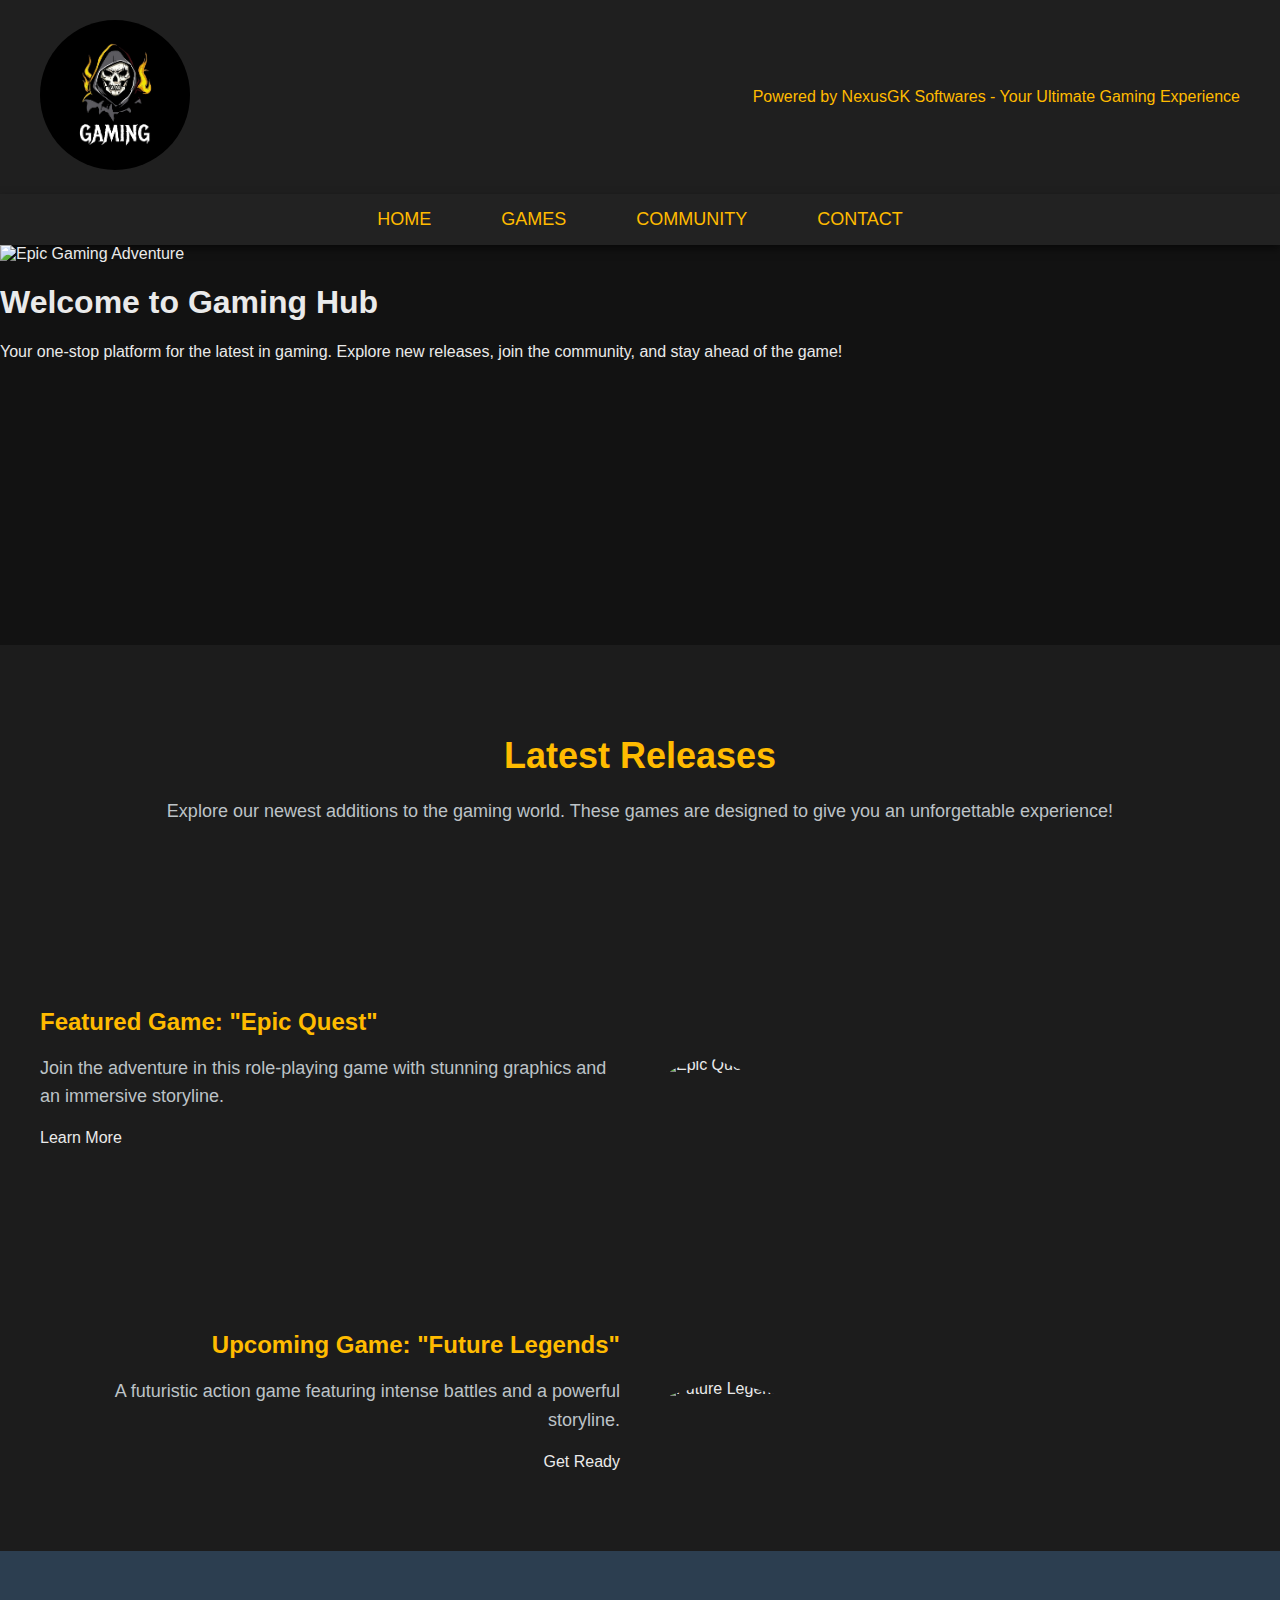
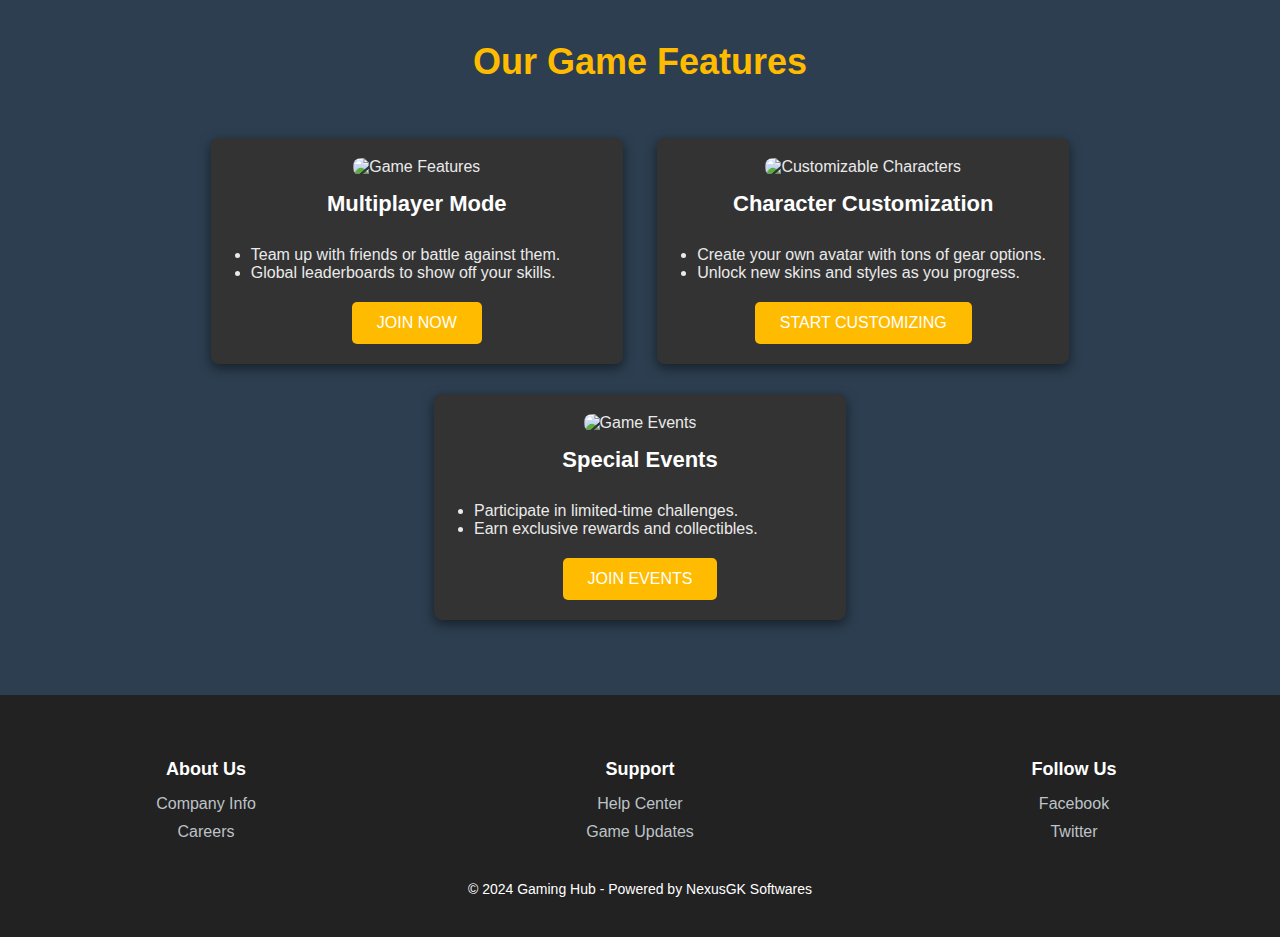
==== commit 28e93de3: "new" ====
--- a/index.html
+++ b/index.html
@@ -10,7 +10,7 @@
     <!-- Header Section -->
     <header>
         <div class="container">
-            <a href="#" class="logo">
+            <a href="index.html" class="logo">
                 <img src="logo.png" alt="Gaming Hub Logo">
             </a>
             <div class="tagline">
@@ -38,7 +38,7 @@
 
     <!-- Hero Image Section -->
     <section class="hero">
-        <img src="hero-image.jpg" alt="Epic Gaming Adventure">
+        <img src="https://images.pexels.com/photos/6498957/pexels-photo-6498957.jpeg" alt="Epic Gaming Adventure">
         <div class="hero-text">
             <h1>Welcome to Gaming Hub</h1>
             <p>Your one-stop platform for the latest in gaming. Explore new releases, join the community, and stay ahead of the game!</p>
@@ -62,7 +62,7 @@
                 <a href="#" class="button">Learn More</a>
             </div>
             <div class="image-section">
-                <img src="game1.jpg" alt="Epic Quest">
+                <img src="https://images.pexels.com/photos/5207510/pexels-photo-5207510.jpeg?auto=compress&cs=tinysrgb&w=1260&h=750&dpr=1" alt="Epic Quest">
             </div>
         </div>
     </section>
@@ -71,7 +71,7 @@
     <section id="upcoming-games" class="text-image-section right">
         <div class="container">
             <div class="image-section">
-                <img src="game2.jpg" alt="Future Legends">
+                <img src="https://images.pexels.com/photos/9072307/pexels-photo-9072307.jpeg?auto=compress&cs=tinysrgb&w=1260&h=750&dpr=1" alt="Future Legends">
             </div>
             <div class="text-section">
                 <h3>Upcoming Game: "Future Legends"</h3>
@@ -86,7 +86,7 @@
         <div class="container">
             <h2>Our Game Features</h2>
             <div class="card">
-                <img src="card-image1.jpg" alt="Game Features">
+                <img src="https://images.pexels.com/photos/19012034/pexels-photo-19012034/free-photo-of-gaming-laptops-on-a-desk-in-purple-lighting.jpeg?auto=compress&cs=tinysrgb&w=1260&h=750&dpr=1" alt="Game Features">
                 <h4>Multiplayer Mode</h4>
                 <ul>
                     <li>Team up with friends or battle against them.</li>
@@ -95,7 +95,7 @@
                 <a href="#community" class="button">Join Now</a>
             </div>
             <div class="card">
-                <img src="card-image2.jpg" alt="Customizable Characters">
+                <img src="https://images.pexels.com/photos/7792053/pexels-photo-7792053.jpeg?auto=compress&cs=tinysrgb&w=1260&h=750&dpr=1" alt="Customizable Characters">
                 <h4>Character Customization</h4>
                 <ul>
                     <li>Create your own avatar with tons of gear options.</li>
@@ -104,13 +104,13 @@
                 <a href="#games" class="button">Start Customizing</a>
             </div>
             <div class="card">
-                <img src="card-image3.jpg" alt="Game Events">
+                <img src="https://images.pexels.com/photos/18966486/pexels-photo-18966486/free-photo-of-man-with-a-microphone-next-to-boxes-with-logitech-gaming-peripherals-at-computer-fair.jpeg?auto=compress&cs=tinysrgb&w=1260&h=750&dpr=1" alt="Game Events">
                 <h4>Special Events</h4>
                 <ul>
                     <li>Participate in limited-time challenges.</li>
                     <li>Earn exclusive rewards and collectibles.</li>
                 </ul>
-                <a href="#community" class="button">Join Events</a>
+                <a href="inner.html" class="button">Join Events</a>
             </div>
         </div>
     </section>
--- a/styles.css
+++ b/styles.css
@@ -4,8 +4,8 @@
     margin: 0;
     padding: 0;
     box-sizing: border-box;
-    background-color: #fafafa;
-    color: #333;
+    background-color: #121212; /* Dark background for gaming feel */
+    color: #eaeaea; /* Light text for contrast */
 }
 
 a {
@@ -21,10 +21,10 @@
 
 /* Header */
 header {
-    background-color: #4b6cb7;
-    color: white;
+    background-color: #1f1f1f; /* Dark background */
+    color:  #ffbb00;; /* Neon green text for a gaming look */
     padding: 20px 0;
-    box-shadow: 0 4px 8px rgba(0, 0, 0, 0.1);
+    box-shadow: 0 4px 8px rgba(0, 0, 0, 0.5); /* Subtle shadow for depth */
 }
 
 header .container {
@@ -37,8 +37,9 @@
 }
 
 header .logo img {
-    max-height: 50px;
+    max-height: 150px;
     transition: transform 0.3s ease;
+    border-radius: 50%;
 }
 
 header .logo:hover img {
@@ -52,9 +53,9 @@
 
 /* Navigation */
 nav {
-    background-color: #2c3e50;
+    background-color: #222222; /* Dark navigation */
     padding: 15px 0;
-    box-shadow: 0 4px 8px rgba(0, 0, 0, 0.1);
+    box-shadow: 0 4px 8px rgba(0, 0, 0, 0.5);
 }
 
 nav .container {
@@ -72,7 +73,7 @@
 }
 
 nav ul li a {
-    color: white;
+    color:  #ffbb00;; /* Neon green */
     font-size: 18px;
     text-transform: uppercase;
     padding: 10px 15px;
@@ -80,14 +81,14 @@
 }
 
 nav ul li a:hover {
-    color: #3498db;
+    color: #3498db; /* Blue on hover */
 }
 
 nav .sub-menu {
     position: absolute;
     top: 100%;
     left: 0;
-    background-color: #34495e;
+    background-color: #333333;
     width: 200px;
     display: none;
     opacity: 0;
@@ -101,11 +102,11 @@
 
 nav .sub-menu li a {
     padding: 10px;
-    color: white;
+    color:  #ffbb00;;
 }
 
 nav .sub-menu li a:hover {
-    background-color: #2980b9;
+    background-color: #2980b9; /* Blue hover effect */
 }
 
 /* Hero Image */
@@ -130,25 +131,25 @@
 .full-width-section {
     padding: 60px 20px;
     text-align: center;
-    background-color: #f9f9f9;
+    background-color: #1c1c1c; /* Dark section background */
 }
 
 .full-width-section h2 {
     font-size: 36px;
     margin-bottom: 20px;
-    color: #2c3e50;
+    color:  #ffbb00;; /* Neon green */
 }
 
 .full-width-section p {
     font-size: 18px;
     line-height: 1.6;
-    color: #7f8c8d;
+    color: #bdc3c7; /* Light gray */
 }
 
 /* Text and Image Sections */
 .text-image-section {
     padding: 60px 20px;
-    background-color: #fff;
+    background-color: #1c1c1c; /* Dark background */
 }
 
 .text-image-section .container {
@@ -185,7 +186,7 @@
 }
 
 .text-image-section.left .image-section {
-    order: 2; /* Places the image on the right side */
+    order: 2;
 }
 
 /* For Right Section */
@@ -194,42 +195,42 @@
 }
 
 .text-image-section.right .image-section {
-    order: 1; /* Places the image on the left side */
+    order: 1;
 }
 
 .text-image-section h3 {
     font-size: 24px;
-    color: #34495e;
+    color:  #ffbb00;; /* Neon green */
     margin-bottom: 15px;
 }
 
 .text-image-section p {
     font-size: 18px;
-    color: #7f8c8d;
+    color: #bdc3c7; /* Light gray */
     line-height: 1.6;
 }
 
 /* Cards Section */
 .cards {
     padding: 60px 20px;
-    background-color: #ecf0f1;
+    background-color: #2c3e50; /* Dark blue-gray */
     text-align: center;
 }
 
 .cards h2 {
     font-size: 36px;
     margin-bottom: 40px;
-    color: #2c3e50;
+    color:  #ffbb00;; /* Neon green */
 }
 
 .card {
     display: inline-block;
     width: 30%;
-    background-color: #fff;
+    background-color: #333333;
     padding: 20px;
     margin: 15px;
     border-radius: 8px;
-    box-shadow: 0 4px 12px rgba(0, 0, 0, 0.1);
+    box-shadow: 0 4px 12px rgba(0, 0, 0, 0.5);
     transition: transform 0.3s ease, box-shadow 0.3s ease;
 }
 
@@ -242,7 +243,7 @@
 
 .card:hover {
     transform: translateY(-10px);
-    box-shadow: 0 6px 20px rgba(0, 0, 0, 0.1);
+    box-shadow: 0 6px 20px rgba(0, 0, 0, 0.2);
 }
 
 .card:hover img {
@@ -252,7 +253,7 @@
 .card h4 {
     font-size: 22px;
     margin-top: 15px;
-    color: #34495e;
+    color: #fff;
 }
 
 .card ul {
@@ -264,7 +265,7 @@
 
 .card .button {
     display: inline-block;
-    background-color: #3498db;
+    background-color:  #ffbb00;; /* Neon green */
     color: white;
     padding: 12px 25px;
     margin-top: 20px;
@@ -274,12 +275,12 @@
 }
 
 .card .button:hover {
-    background-color: #2980b9;
+    background-color: #3498db; /* Blue on hover */
 }
 
 /* Footer */
 footer {
-    background-color: #34495e;
+    background-color: #222222; /* Dark footer background */
     color: white;
     padding: 40px 20px;
     text-align: center;
@@ -310,7 +311,7 @@
 }
 
 footer .footer-menu ul li a:hover {
-    color: #3498db;
+    color: #ffbb00; /* Neon green */
 }
 
 footer .footer-copyright {
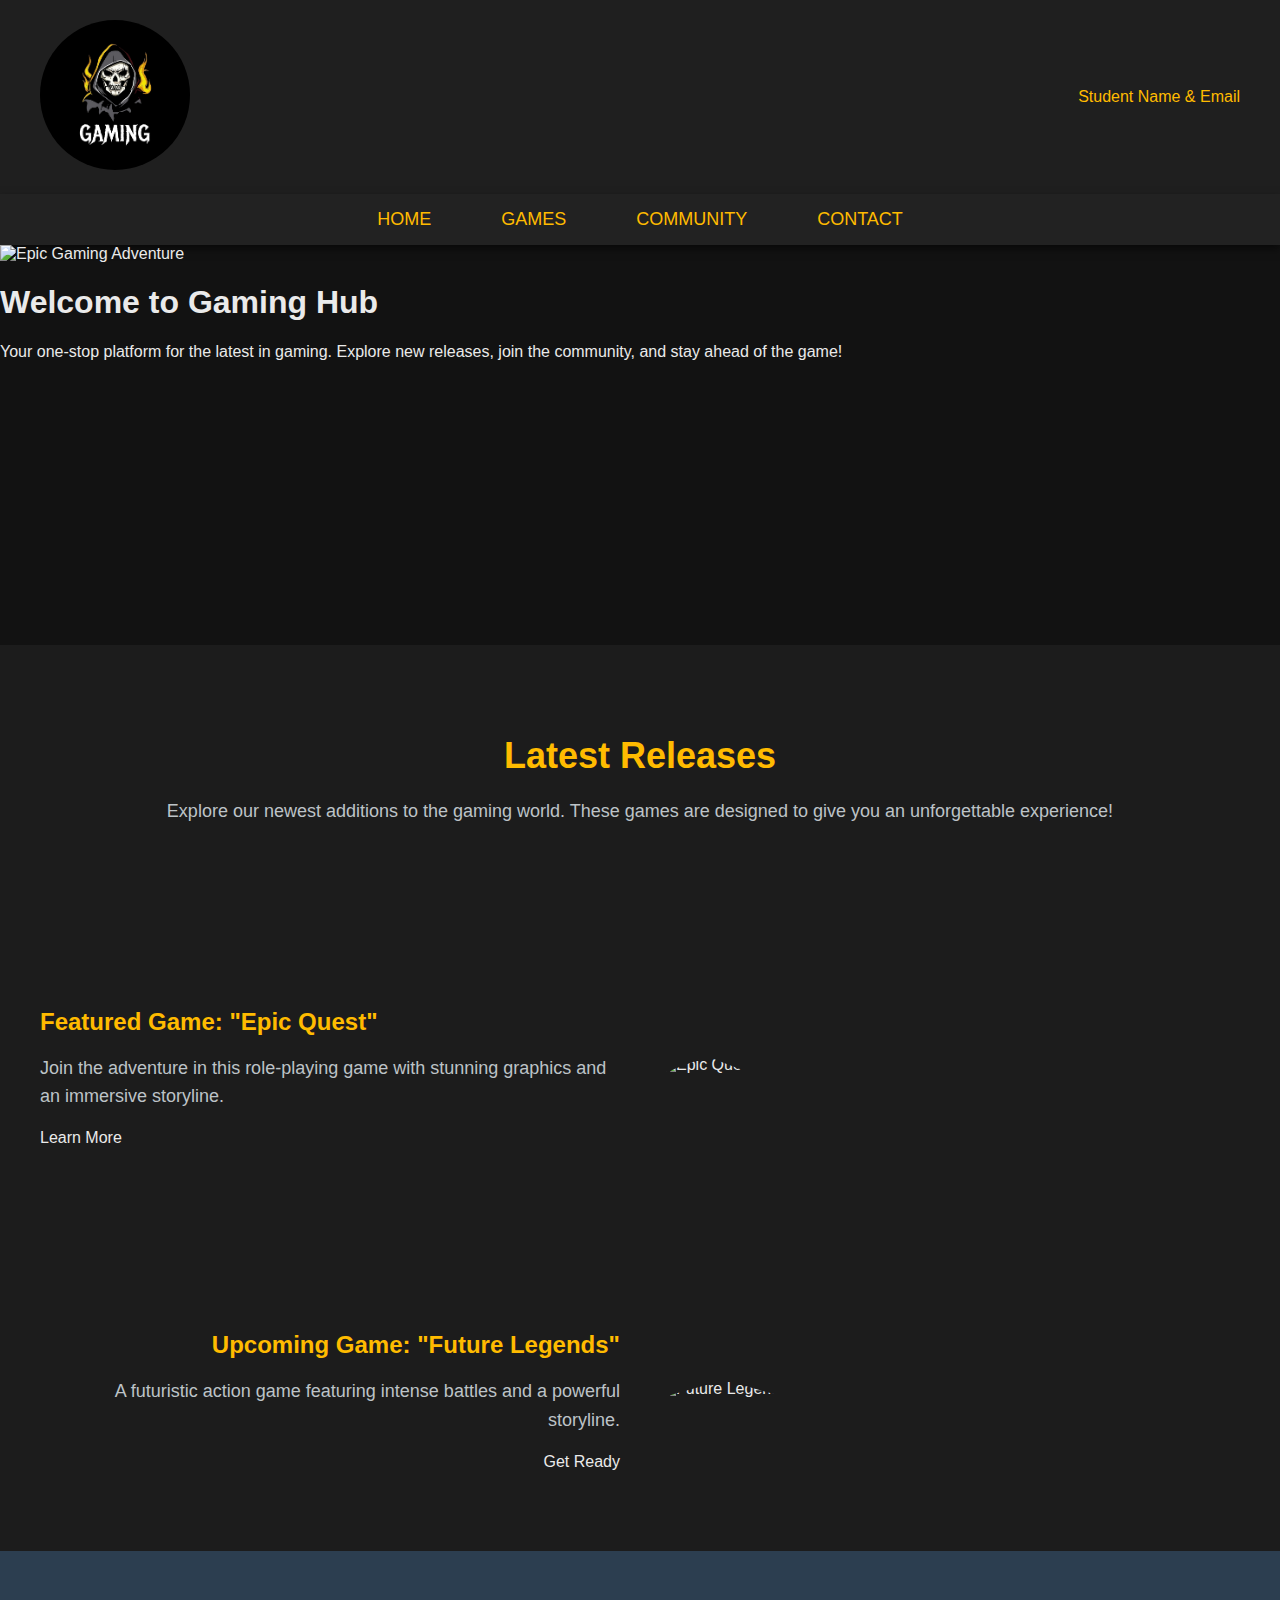
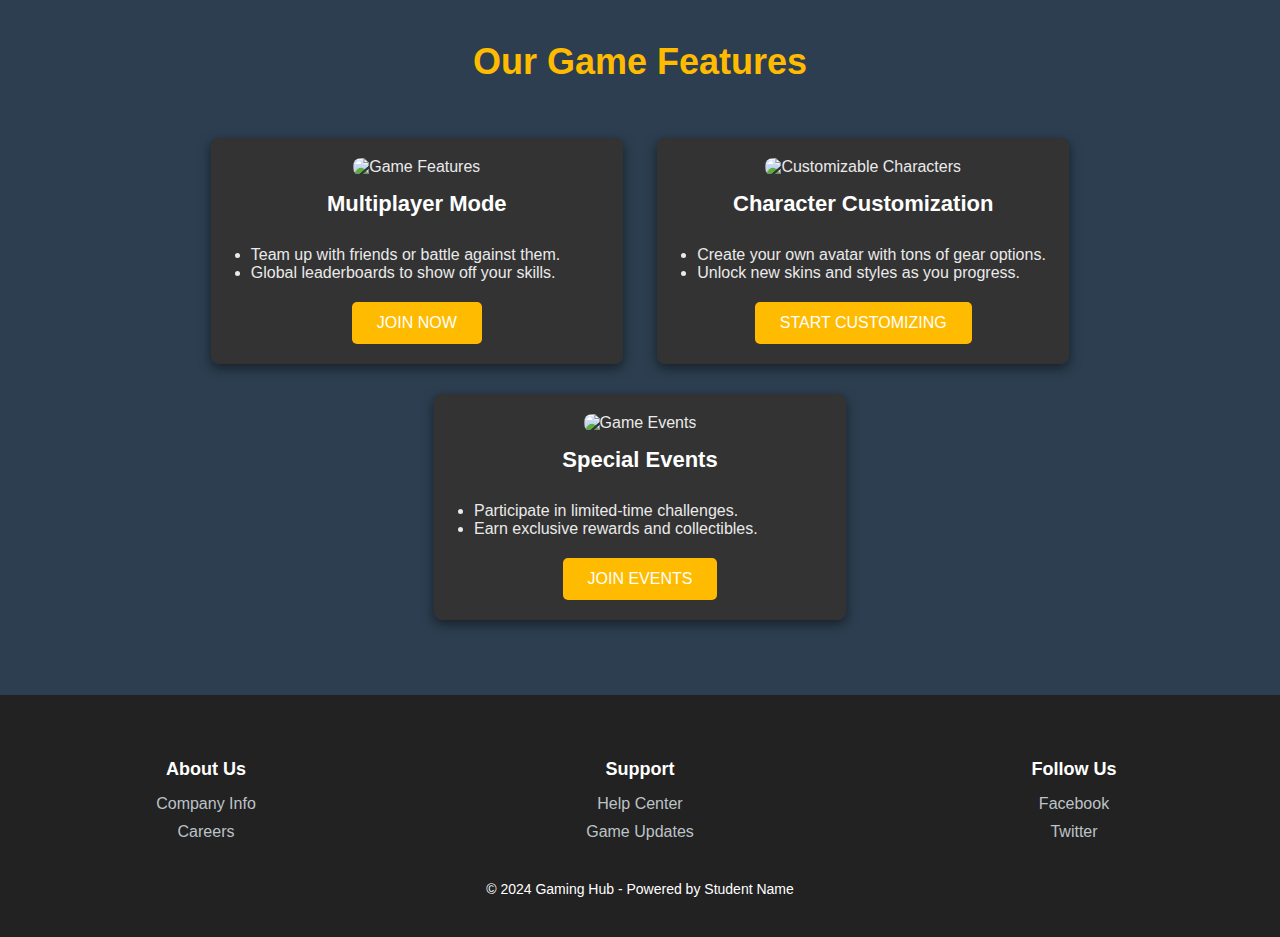
==== commit 478812b7: "name" ====
--- a/index.html
+++ b/index.html
@@ -14,7 +14,7 @@
                 <img src="logo.png" alt="Gaming Hub Logo">
             </a>
             <div class="tagline">
-                <p>Powered by NexusGK Softwares - Your Ultimate Gaming Experience</p>
+                <p>Student Name & Email</p>
             </div>
         </div>
     </header>
@@ -142,7 +142,7 @@
                 </div>
             </div>
             <div class="footer-copyright">
-                <p>&copy; 2024 Gaming Hub - Powered by NexusGK Softwares</p>
+                <p>&copy; 2024 Gaming Hub - Powered by Student Name</p>
             </div>
         </div>
     </footer>
